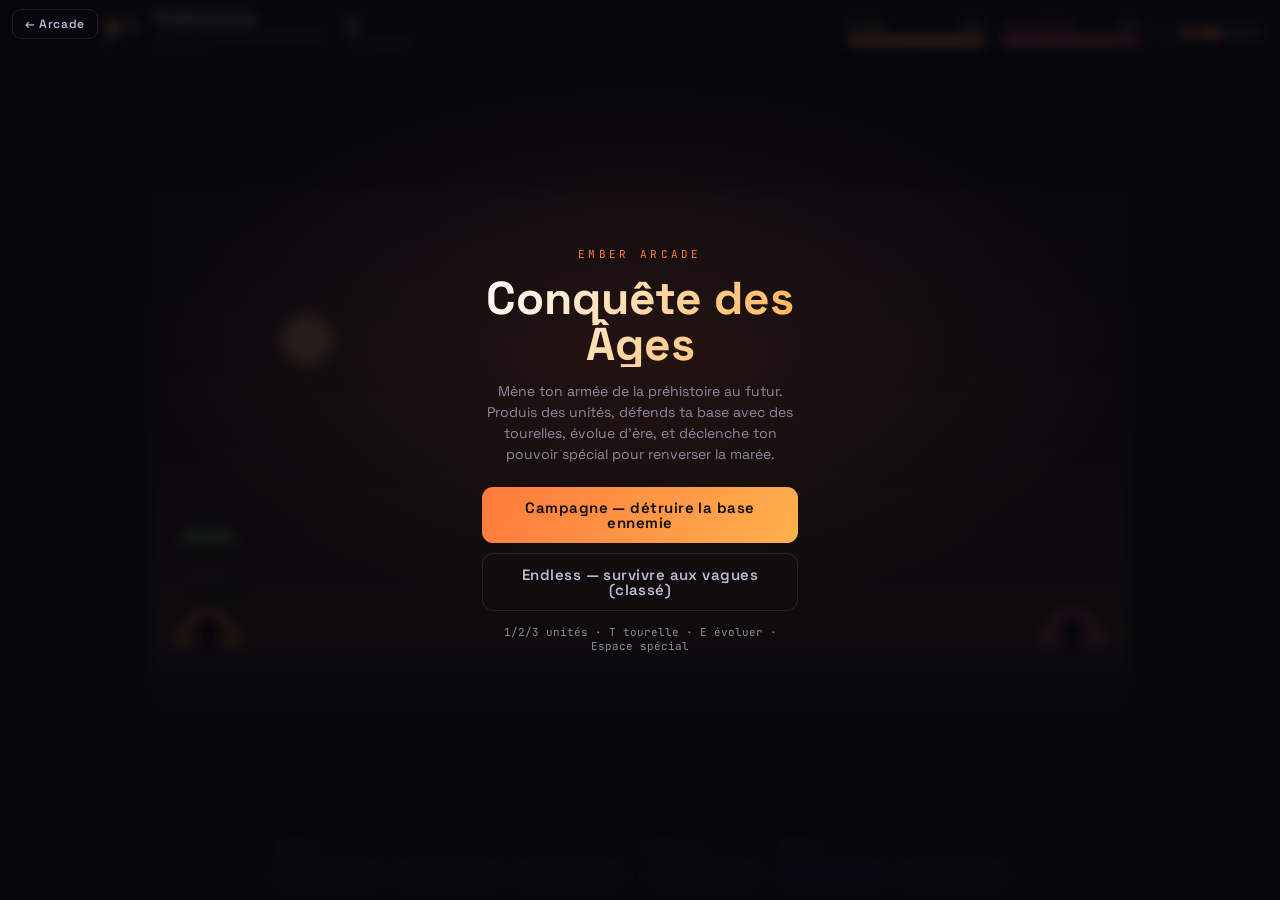
==== public/games/ageofwar/index.html @ af8a14fc "Sécurité + bugs : XSS classement, anti-triche, équité du défi, correctifs jeux Sécurité - Fix XSS st" ====
<!DOCTYPE html>
<html lang="fr">
<head>
<meta charset="utf-8">
<meta name="viewport" content="width=device-width, initial-scale=1, maximum-scale=1, user-scalable=no">
<title>Conquête des Âges — Ember Arcade</title>
<link rel="preconnect" href="https://fonts.googleapis.com">
<link rel="preconnect" href="https://fonts.gstatic.com" crossorigin>
<link href="https://fonts.googleapis.com/css2?family=Space+Grotesk:wght@500;600;700&family=JetBrains+Mono:wght@400;500&display=swap" rel="stylesheet">
<style>
*{box-sizing:border-box;margin:0;padding:0;-webkit-tap-highlight-color:transparent;font-family:"Space Grotesk",system-ui,sans-serif}
:root{--bg:#08080e;--text:#ece9f5;--muted:#8d8aa0;--ember:#ff7a3c;--ember2:#ffb04d;--cool:#5fe3c8;--danger:#ff5d6c;--line:rgba(255,255,255,.1)}
html,body{height:100%;background:var(--bg);color:var(--text);overflow:hidden;touch-action:none;user-select:none}
#wrap{position:fixed;inset:0;display:flex;flex-direction:column}
#top{display:flex;align-items:center;gap:18px;padding:9px 16px 9px 104px;flex-wrap:wrap;background:linear-gradient(180deg,rgba(18,18,28,.7),transparent)}
.res{display:flex;flex-direction:column;line-height:1.2}
.res .v{font:600 19px/1 "Space Grotesk",sans-serif;color:#fff}
.res .k{font:500 9px/1 "JetBrains Mono",monospace;letter-spacing:.16em;text-transform:uppercase;color:#a4a1b5;margin-top:4px}
.res.gold .v{color:#ffc061}
.xpwrap{min-width:172px}
.xpbar{height:8px;border-radius:5px;background:rgba(255,255,255,.12);overflow:hidden;margin:4px 0}
.xpbar i{display:block;height:100%;background:linear-gradient(90deg,#5fe3c8,#9bf5e4);transition:width .15s}
.bases{margin-left:auto;display:flex;gap:18px;align-items:center;flex-wrap:wrap}
.bhp{min-width:138px}
.bhp .lab{display:flex;justify-content:space-between;font:600 10px "JetBrains Mono",monospace;margin-bottom:3px}
.bhp .lab .pct{color:#dcd9ea}
.bhp .bar{height:10px;border-radius:5px;background:rgba(255,255,255,.12);overflow:hidden}
.bhp .bar i{display:block;height:100%}
#stage{flex:1;position:relative;display:flex;align-items:center;justify-content:center}
canvas{display:block;background:#06060c;border-top:1px solid var(--line);border-bottom:1px solid var(--line)}
#bar{display:flex;gap:16px;padding:10px 14px 12px;justify-content:center;flex-wrap:wrap;align-items:flex-end;background:linear-gradient(0deg,rgba(12,12,20,.8),transparent)}
.grp{display:flex;flex-direction:column;gap:6px}
.grp>.glab{font:600 9px "JetBrains Mono",monospace;letter-spacing:.2em;text-transform:uppercase;color:#8d8aa0;padding-left:3px}
.grp .grow{display:flex;gap:8px;align-items:stretch}
.b{min-width:112px;background:linear-gradient(180deg,#1d1d2b,#15151f);border:1px solid rgba(255,255,255,.16);
  border-radius:13px;padding:11px 13px;cursor:pointer;text-align:left;transition:.12s}
.b:hover:not(:disabled){border-color:rgba(255,176,77,.55);transform:translateY(-2px)}
.b:disabled{opacity:.36;cursor:default}
.b .n{font:600 15px/1.1 "Space Grotesk",sans-serif;color:#fff}
.b .c{font:600 13.5px "JetBrains Mono",monospace;color:#ffc061;margin-top:5px}
.b .s{font:500 11px "JetBrains Mono",monospace;color:#bcb9cc;margin-top:5px}
.b.evo{border-color:rgba(95,227,200,.5)} .b.evo .c{color:#7fe9d6}
.b.sp{border-color:rgba(255,93,108,.5)} .b.sp .c{color:#ff8b97}
.slots{display:flex;gap:7px;flex-wrap:wrap;max-width:300px;align-content:flex-start}
.slot{display:flex;align-items:center;min-width:84px;border-radius:13px;padding:10px 11px;font:600 12.5px "JetBrains Mono",monospace}
.slot.filled{background:rgba(95,227,200,.13);border:1px solid rgba(95,227,200,.38);color:#c6efe5;justify-content:space-between;gap:9px}
.slot.filled b{cursor:pointer;color:#ff8b97;font-size:16px;line-height:1}
.slot.filled b:hover{color:#fff}
.slot.empty{flex-direction:column;align-items:flex-start;gap:4px;border:1px dashed rgba(255,255,255,.2);color:#8d8aa0;cursor:not-allowed}
.slot.empty em{font-style:normal;font-size:11px;color:#bcb9cc}
.slot.empty.ok{border-color:rgba(255,176,77,.5);color:#ffc061;cursor:pointer}
.slot.empty.ok em{color:#ffc061}
.slot.empty.ok:hover{background:rgba(255,176,77,.1)}
#back{position:fixed;top:9px;left:12px;z-index:40;font:600 12px/1 "Space Grotesk";letter-spacing:.05em;color:#bfb9d6;
  background:rgba(8,8,14,.7);backdrop-filter:blur(8px);border:1px solid var(--line);border-radius:9px;padding:8px 12px;text-decoration:none}
.vol{display:flex;align-items:center;gap:7px;color:#ffb04d;font-size:15px}
.vol input{width:88px;accent-color:#ff7a3c;cursor:pointer}
#dailyBadge{display:none;position:fixed;top:9px;left:50%;transform:translateX(-50%);z-index:40;font:600 11px/1 "JetBrains Mono",monospace;
  letter-spacing:.12em;color:#ffd27a;background:rgba(8,8,14,.7);backdrop-filter:blur(8px);border:1px solid rgba(255,176,77,.35);border-radius:9px;padding:8px 12px}
.overlay{position:fixed;inset:0;z-index:30;display:flex;align-items:center;justify-content:center;
  background:radial-gradient(700px 400px at 50% 38%,rgba(255,122,60,.10),transparent 70%),rgba(6,6,12,.82);backdrop-filter:blur(6px)}
.overlay.hidden{display:none}
.panel{text-align:center;padding:30px 32px;max-width:380px}
.eyebrow{font-family:"JetBrains Mono",monospace;font-size:11px;letter-spacing:.3em;text-transform:uppercase;color:var(--ember);margin-bottom:14px}
.panel h1{font-size:46px;font-weight:700;line-height:1;background:linear-gradient(120deg,#fff,var(--ember2));-webkit-background-clip:text;background-clip:text;color:transparent}
.panel p{color:var(--muted);margin-top:14px;font-size:14px;line-height:1.5}
.panel .big{font-family:"JetBrains Mono",monospace;font-size:40px;color:var(--ember2);margin:6px 0}
.modebtns{display:flex;flex-direction:column;gap:10px;margin-top:22px}
.btn{font:600 15px/1 "Space Grotesk";letter-spacing:.03em;color:#0c0a08;cursor:pointer;background:linear-gradient(120deg,var(--ember),var(--ember2));border:none;border-radius:11px;padding:13px 22px}
.btn:hover{filter:brightness(1.08)}
.btn.ghost{background:transparent;color:#bfb9d6;border:1px solid var(--line)}
.keys{margin-top:14px;font-family:"JetBrains Mono",monospace;font-size:11px;color:var(--muted)}
#lbBox{margin:8px 0 2px}
</style>
</head>
<body>
<a id="back" href="/">← Arcade</a>
<audio id="bgm" src="music.mp3" loop preload="auto"></audio>
<div id="dailyBadge"></div>

<div id="wrap">
  <div id="top">
    <div class="res gold"><span class="v" id="gold">◉ 0</span><span class="k">or</span></div>
    <div class="res xpwrap"><span class="v" id="ageName">Préhistoire</span><div class="xpbar"><i id="xpb" style="width:0%"></i></div><span class="k" id="xpTxt">0 / 0 XP</span></div>
    <div class="res"><span class="v" id="popTxt">0</span><span class="k">tes unités</span></div>
    <div class="bases">
      <div class="bhp"><div class="lab"><span style="color:#ffb04d">TA BASE</span><span class="pct" id="phpPct">100%</span></div><div class="bar"><i id="phpb" style="width:100%;background:linear-gradient(90deg,#ff7a3c,#ffb04d)"></i></div></div>
      <div class="bhp" id="ehpwrap"><div class="lab"><span style="color:#ff7d8e">BASE ENNEMIE</span><span class="pct" id="ehpPct">100%</span></div><div class="bar"><i id="ehpb" style="width:100%;background:linear-gradient(90deg,#ff5d6c,#c44)"></i></div></div>
      <div class="res" id="endlessInfo" style="display:none;text-align:right"><span class="v" id="waveTxt">0</span><span class="k" id="killTxt">vague · 0 détruits</span></div>
      <label class="vol" title="Volume de la musique">♪<input id="vol" type="range" min="0" max="100" value="40"></label>
    </div>
  </div>
  <div id="stage"><canvas id="c"></canvas></div>
  <div id="bar"></div>
</div>

<div class="overlay" id="menu">
  <div class="panel">
    <div class="eyebrow">ember arcade</div>
    <h1>Conquête des Âges</h1>
    <p>Mène ton armée de la préhistoire au futur. Produis des unités, défends ta base avec des tourelles, évolue d'ère, et déclenche ton pouvoir spécial pour renverser la marée.</p>
    <div class="modebtns">
      <button class="btn" id="campBtn">Campagne — détruire la base ennemie</button>
      <button class="btn ghost" id="endlessBtn">Endless — survivre aux vagues (classé)</button>
    </div>
    <div class="keys">1/2/3 unités · T tourelle · E évoluer · Espace spécial</div>
  </div>
</div>

<div class="overlay hidden" id="over">
  <div class="panel">
    <div class="eyebrow" id="overTitle">fin de partie</div>
    <div class="big" id="overScore">0</div>
    <div id="overSub" style="font-family:'JetBrains Mono',monospace;color:var(--muted);font-size:13px"></div>
    <p id="netLine" style="font-size:12px"></p>
    <div id="lbBox"></div>
    <div class="modebtns">
      <button class="btn" id="retryBtn">Rejouer</button>
      <button class="btn ghost" id="menuBtn">Menu</button>
    </div>
  </div>
</div>

<script src="/config.js"></script>
<script src="/sdk.js"></script>
<script>
(function(){
  const cv=document.getElementById('c'), ctx=cv.getContext('2d');
  let W=960,H=440,DPR=Math.min(2,window.devicePixelRatio||1);
  function fit(){
    W=Math.min(window.innerWidth-12, 980);
    H=Math.max(300, Math.min(window.innerHeight-188, 520));
    cv.style.width=W+'px'; cv.style.height=H+'px';
    cv.width=W*DPR; cv.height=H*DPR; ctx.setTransform(DPR,0,0,DPR,0,0);
  }
  window.addEventListener('resize',fit); fit();

  // ---------- audio ----------
  let AC=null; function ac(){ if(!AC){try{AC=new(window.AudioContext||window.webkitAudioContext)();}catch(e){}} }
  function blip(f,d,t,v){ if(!AC)return; const n=AC.currentTime,o=AC.createOscillator(),g=AC.createGain();
    o.type=t||'sine';o.frequency.setValueAtTime(f,n);g.gain.setValueAtTime(.0001,n);
    g.gain.exponentialRampToValueAtTime(v||.04,n+.01);g.gain.exponentialRampToValueAtTime(.0001,n+d);
    o.connect(g).connect(AC.destination);o.start(n);o.stop(n+d+.02);}

  // ---------- données ----------
  const AGES=['Préhistoire','Antiquité','Médiéval','Moderne','Futur'];
  const AGETINT=['90,70,45','120,95,55','110,118,132','90,120,140','90,200,210'];
  const UNAMES=[['Massue','Sagaie','Mammouth'],['Légionnaire','Archer','Catapulte'],['Chevalier','Arbalétrier','Bélier'],['Soldat','Tireur','Blindé'],['Droïde','Laser','Méca']];
  const TNAMES=['Piège à pieux','Baliste','Canon','Mitrailleuse','Tourelle laser'];
  const SPNAMES=['Cri de guerre','Pluie de flèches','Bombarde','Frappe aérienne','Frappe orbitale'];
  const ROLES=['light','ranged','heavy'];
  function am(age){return Math.pow(1.85,age);}
  function unitStats(age,role){
    const base={light:{cost:25,hp:62,dmg:8,rng:22,sp:48,rate:0.8,sz:15},
                ranged:{cost:48,hp:40,dmg:11,rng:140,sp:42,rate:1.15,sz:15},
                heavy:{cost:105,hp:185,dmg:21,rng:24,sp:30,rate:1.1,sz:23}}[role];
    const m=am(age);
    return {cost:Math.round(base.cost*m),hp:Math.round(base.hp*m),dmg:base.dmg*m,
            rng:base.rng,sp:base.sp,rate:base.rate,sz:base.sz,
            gold:Math.round(base.cost*m*0.6),xp:Math.round((10+6*age)*0.9)};
  }
  function turretStats(age){const m=am(age);return {cost:Math.round(130*m),dmg:15*m,rng:230,rate:0.65};}
  function specialDmg(age){return 55*am(age);}
  function evolveXp(age){return Math.round(120*Math.pow(2.05,age));}
  function evolveCost(age){return Math.round(200*Math.pow(2.0,age));}
  const SPECIAL_CD=24, MAXAGE=4, MAXSLOTS=4;

  // ---------- état ----------
  let G=null, DAILY=null, RNG=Math.random;
  function reset(mode){
    const baseHp=1400;
    G={mode, t:0, gold:175, xp:0, age:0, kills:0, wave:0,
       pbHp:baseHp, pbMax:baseHp, ebHp:baseHp, ebMax:baseHp,
       units:[], turrets:[], slots:2, tracers:[], parts:[], floats:[],
       spawnCd:0, queue:[], spCd:0, special:0, shake:0,
       e:{gold:90, xp:0, age:0, buyCd:1.2},
       spawnT:2.0, state:'play'};
  }

  // ---------- contrôles ----------
  function laneY(){ return H-66; }
  function pBaseX(){ return 58; }
  function eBaseX(){ return W-58; }

  const QUEUE_MAX=5;
  function buyUnit(roleIdx){
    if(G.queue.length>=QUEUE_MAX){ blip(150,.09,'square',.03); return; }   // file pleine : on ne débite pas
    const s=unitStats(G.age, ROLES[roleIdx]);
    if(G.gold<s.cost) return;
    G.gold-=s.cost; G.queue.push({age:G.age, role:roleIdx});
    blip(300+roleIdx*60,.05,'square',.03);
  }
  function spawnFromQueue(){
    if(!G.queue.length || G.spawnCd>0) return;
    const q=G.queue.shift(); const s=unitStats(q.age, ROLES[q.role]);
    G.units.push(mkUnit('p', q.age, q.role, s));
    G.spawnCd=0.5;
  }
  function mkUnit(side,age,role,s){
    const x= side==='p'? pBaseX()+24 : eBaseX()-24;
    return {side,age,role,x,hp:s.hp,maxhp:s.hp,dmg:s.dmg,rng:s.rng,sp:s.sp,rate:s.rate,sz:s.sz,
            gold:s.gold,xp:s.xp,atk:0,hit:0,lunge:0};
  }
  function buyTurret(){
    if(G.turrets.length>=G.slots) return;
    const ts=turretStats(G.age); if(G.gold<ts.cost) return;
    G.gold-=ts.cost; G.turrets.push({age:G.age,dmg:ts.dmg,rng:ts.rng,rate:ts.rate,cd:0,slot:G.turrets.length});
    blip(420,.06,'triangle',.03);
  }
  function buySlot(){
    const cost=Math.round(260*Math.pow(1.7,G.slots-2));
    if(G.slots>=MAXSLOTS||G.gold<cost) return;
    G.gold-=cost; G.slots++;
  }
  function slotCost(){ return Math.round(260*Math.pow(1.7,G.slots-2)); }
  function evolve(){
    if(G.age>=MAXAGE) return;
    if(G.xp<evolveXp(G.age)||G.gold<evolveCost(G.age)) return;
    G.gold-=evolveCost(G.age); G.xp-=evolveXp(G.age); G.age++;
    G.shake=8; banner(); blip(440,.12,'sawtooth',.05); blip(880,.16,'triangle',.05);
  }
  function castSpecial(){
    if(G.spCd>0) return;
    G.spCd=SPECIAL_CD; G.special=0.5; G.shake=14;
    const d=specialDmg(G.age);
    for(const u of G.units) if(u.side==='e'){ u.hp-=d; u.hit=.15; }
    blip(180,.3,'sawtooth',.06); blip(90,.4,'triangle',.05);
  }
  let bannerT=0;
  function banner(){ bannerT=1.4; }

  document.addEventListener('keydown',e=>{
    if(!G||G.state!=='play')return; const k=e.key.toLowerCase();
    if(k==='1')buyUnit(0); else if(k==='2')buyUnit(1); else if(k==='3')buyUnit(2);
    else if(k==='t')buyTurret(); else if(k==='e')evolve(); else if(k===' '){castSpecial();e.preventDefault();}
  });

  // ---------- IA / vagues ----------
  function aiUpdate(dt){
    const e=G.e;
    if(G.mode==='campaign'){
      e.gold += (6 + G.t*0.04) * dt;
      // évolution garantie dans le temps (palier toutes les ~48s) + plus tôt si riche
      const target=Math.min(MAXAGE, Math.floor(G.t/48));
      if(e.age<target) e.age=target;
      e.buyCd -= dt;
      if(e.buyCd<=0){
        e.buyCd = Math.max(0.5, (1.5 - G.t*0.005)) * (0.6+Math.random()*0.8);
        if(e.age<MAXAGE && e.gold>=evolveCost(e.age)*1.4){ e.gold-=evolveCost(e.age); e.age++; }
        const eCount=G.units.reduce((n,u)=>n+(u.side==='e'?1:0),0);
        if(eCount<9){
          const roll=Math.random(); let role = roll<0.5?0 : roll<0.8?1 : 2;
          const s=unitStats(e.age, ROLES[role]);
          if(e.gold>=s.cost){ e.gold-=s.cost; G.units.push(mkUnit('e', e.age, role, s)); }
        }
      }
    } else { // endless : vagues croissantes
      e.age=Math.min(MAXAGE, Math.floor(G.t/50));
      G.spawnT-=dt;
      if(G.spawnT<=0){
        G.wave++;
        G.spawnT=Math.max(0.7, 2.2 - G.t*0.008);
        const cnt=1+Math.floor(G.t/40);
        for(let i=0;i<cnt;i++){
          const role=(RNG()*3)|0; const s=unitStats(e.age, ROLES[role]);
          // bonus PV pour la pression en endless
          const u=mkUnit('e', e.age, role, s); u.hp*=1+G.t*0.004; u.maxhp=u.hp; u.x=eBaseX()-24-(i%6)*20;
          G.units.push(u);
        }
      }
    }
  }

  // ---------- combat ----------
  function frontAlly(u){ // allié juste devant (même côté)
    let best=null, bd=Infinity;
    for(const o of G.units){ if(o===u||o.side!==u.side)continue;
      const ahead = u.side==='p' ? (o.x>u.x) : (o.x<u.x);
      if(!ahead) continue; const d=Math.abs(o.x-u.x); if(d<bd){bd=d;best=o;} }
    return best;
  }
  function frontEnemy(u){ // ennemi le plus proche devant
    let best=null, bd=Infinity;
    for(const o of G.units){ if(o.side===u.side)continue;
      const ahead = u.side==='p' ? (o.x>=u.x-2) : (o.x<=u.x+2);
      if(!ahead) continue; const d=Math.abs(o.x-u.x); if(d<bd){bd=d;best=o;} }
    return best;
  }
  function step(dt){
    G.t+=dt;
    if(G.spawnCd>0)G.spawnCd-=dt; if(G.spCd>0)G.spCd-=dt; if(G.special>0)G.special-=dt;
    if(G.shake>0)G.shake=Math.max(0,G.shake-dt*26); if(bannerT>0)bannerT-=dt;
    // pas de revenu passif : l'or vient des éliminations
    spawnFromQueue();
    aiUpdate(dt);

    // unités
    for(const u of G.units){
      if(u.hit>0)u.hit-=dt; if(u.lunge>0)u.lunge-=dt; u.atk-=dt;
      const dir = u.side==='p'?1:-1;
      const baseX = u.side==='p'? eBaseX() : pBaseX();
      const tgt=frontEnemy(u);
      const isRanged=u.rng>60;
      let canFire=false, hold=false, atkBase=false;
      if(tgt){ const gap=Math.abs(tgt.x-u.x);
        if(gap<=u.rng+u.sz+tgt.sz) canFire=true;
        if(gap<=(isRanged?(u.sz+tgt.sz+12):(u.rng+u.sz+tgt.sz))) hold=true; }   // mêlée s'arrête au contact ; distance avance jusqu'au contact
      const gapB=Math.abs(baseX-u.x);
      if(gapB<=u.rng+u.sz+18 && (!tgt||Math.abs(tgt.x-u.x)>gapB)){ canFire=true; atkBase=true;
        if(gapB<=(isRanged?(u.sz+30):(u.rng+u.sz+18))) hold=true; }
      if(canFire && u.atk<=0){
        u.atk=u.rate; u.lunge=.12;
        if(atkBase){ if(u.side==='p')G.ebHp-=u.dmg; else G.pbHp-=u.dmg; }
        else if(tgt){ tgt.hp-=u.dmg; tgt.hit=.12;
          if(isRanged) G.tracers.push({x1:u.x,y1:laneY()-10,x2:tgt.x,y2:laneY()-10,t:.1,col:u.side==='p'?'255,200,120':'255,120,120'}); }
        if(isRanged)blip(u.side==='p'?700:420,.03,'square',.012);
      }
      if(!hold){
        let nx=u.x+dir*u.sp*dt;
        const ally=frontAlly(u);
        if(ally){ const minGap=u.sz+ally.sz+4; if(u.side==='p') nx=Math.min(nx, ally.x-minGap); else nx=Math.max(nx, ally.x+minGap); }
        if(u.side==='p') nx=Math.max(pBaseX()+u.sz+8, Math.min(nx, eBaseX()-u.sz-14));
        else               nx=Math.min(eBaseX()-u.sz-8, Math.max(nx, pBaseX()+u.sz+14));
        u.x=nx;
      }
    }
    // tourelles joueur
    G.turrets.forEach((tr,idx)=>{ tr.cd-=dt;
      if(tr.cd<=0){ let best=null,bd=tr.rng*tr.rng;
        for(const o of G.units){ if(o.side!=='e')continue; const dx=o.x-pBaseX(); const d=dx*dx; if(dx>0&&d<bd){bd=d;best=o;} }
        if(best){ tr.cd=tr.rate; best.hp-=tr.dmg; best.hit=.12;
          const tp=turretPos(idx); G.tracers.push({x1:tp.x+9,y1:tp.y,x2:best.x,y2:laneY()-10,t:.1,col:'120,230,200'}); blip(620,.03,'square',.012); } }
    });
    // morts
    for(let i=G.units.length-1;i>=0;i--){ const u=G.units[i]; if(u.hp<=0){
      for(let k=0;k<7;k++){const a=Math.random()*6.28,s=30+Math.random()*90;G.parts.push({x:u.x,y:laneY()-8,dx:Math.cos(a)*s,dy:Math.sin(a)*s-30,life:.5,t:0,col:u.side==='p'?'255,150,90':'255,110,120'});}
      if(u.side==='e'){ G.gold+=u.gold; G.xp+=u.xp; G.kills++; G.floats.push({x:u.x,y:laneY()-u.sz-10,txt:'+'+u.gold,t:0,life:.95}); }
      else { G.e.gold+=u.gold*0.8; G.e.xp+=u.xp; }
      G.units.splice(i,1);
    }}
    // tracers & particules & textes flottants
    for(let i=G.tracers.length-1;i>=0;i--){G.tracers[i].t-=dt;if(G.tracers[i].t<=0)G.tracers.splice(i,1);}
    for(let i=G.parts.length-1;i>=0;i--){const p=G.parts[i];p.t+=dt;p.x+=p.dx*dt;p.y+=p.dy*dt;p.dy+=200*dt;if(p.t>=p.life)G.parts.splice(i,1);}
    for(let i=G.floats.length-1;i>=0;i--){const f=G.floats[i];f.t+=dt;f.y-=26*dt;if(f.t>=f.life)G.floats.splice(i,1);}
    // cap
    if(G.units.length>90){ /* sécurité perf : stoppe les files */ G.queue.length=0; }
    // fin
    if(G.pbHp<=0){ G.pbHp=0; endGame(false); }
    else if(G.mode==='campaign' && G.ebHp<=0){ G.ebHp=0; endGame(true); }
  }

  // ---------- rendu ----------
  function rnd1(n){const x=Math.sin(n*99.71)*43758.5453;return x-Math.floor(x);}
  function cap(x1,y1,x2,y2,w,col){ctx.strokeStyle=col;ctx.lineWidth=w;ctx.lineCap='round';ctx.beginPath();ctx.moveTo(x1,y1);ctx.lineTo(x2,y2);ctx.stroke();}

  function turretPos(idx){ return { x: pBaseX()-6+idx*20, y: laneY()-60 }; }
  function render(){
    const gy=laneY();
    ctx.clearRect(0,0,W,H);
    drawBackdrop(G.age,gy);
    drawGround(gy);
    const sh=G&&G.shake>0?(Math.random()*2-1)*G.shake:0;
    ctx.save();ctx.translate(sh,0);
    drawBuilding(pBaseX(),gy,G.age,'p');
    drawBuilding(eBaseX(),gy,G.e.age,'e');
    // rempart dimensionné au nombre d'emplacements
    { const n=Math.max(2,G.slots), x0=pBaseX()-16, w=n*20+10, ry=gy-58;
      ctx.fillStyle='rgba(26,24,32,.96)'; ctx.fillRect(x0,ry,w,11);
      ctx.fillStyle='rgba(255,154,77,.45)'; for(let i=0;i<n;i++) ctx.fillRect(x0+5+i*20,ry-4,3,5);
      ctx.strokeStyle='rgba(255,255,255,.10)';ctx.lineWidth=1;
      for(let i=G.turrets.length;i<G.slots;i++){ const p=turretPos(i); ctx.strokeRect(p.x-9,p.y-2,18,12); } } // emplacements libres
    G.turrets.forEach((tr,idx)=>{ const p=turretPos(idx); drawTurret(p.x,p.y,tr.age); });
    for(const tc of G.tracers){ ctx.strokeStyle='rgba('+tc.col+','+Math.min(1,tc.t*10)+')';ctx.lineWidth=2;ctx.lineCap='round';ctx.beginPath();ctx.moveTo(tc.x1,tc.y1);ctx.lineTo(tc.x2,tc.y2);ctx.stroke(); }
    // unités triées par x pour un bon recouvrement
    const sorted=G.units.slice().sort((a,b)=>a.x-b.x);
    for(const u of sorted) drawUnit(u,gy);
    for(const p of G.parts){const a=Math.max(0,1-p.t/p.life);ctx.fillStyle='rgba('+p.col+','+a+')';ctx.beginPath();ctx.arc(p.x,p.y,2.4*a+.5,0,6.28);ctx.fill();}
    for(const f of G.floats){const a=Math.max(0,1-f.t/f.life);ctx.font='700 14px JetBrains Mono, monospace';ctx.textAlign='center';
      ctx.fillStyle='rgba(0,0,0,'+(a*0.5)+')';ctx.fillText(f.txt,f.x+1,f.y+1);
      ctx.fillStyle='rgba(255,206,97,'+a+')';ctx.fillText(f.txt,f.x,f.y);}
    ctx.textAlign='left';
    ctx.restore();
    if(bannerT>0){ ctx.globalAlpha=Math.min(1,bannerT); ctx.fillStyle='#ffd27a'; ctx.font='700 26px Space Grotesk'; ctx.textAlign='center';
      ctx.fillText('ÈRE : '+AGES[G.age].toUpperCase(), W/2, H*0.30); ctx.globalAlpha=1; ctx.textAlign='left'; }
    if(G.special>0){ ctx.fillStyle='rgba(255,120,60,'+(G.special*0.5)+')'; ctx.fillRect(0,0,W,H); }
  }

  // -- décor de fond, évolue avec l'ère du joueur --
  function drawBackdrop(age,gy){
    const tops=['#19121e','#1d1622','#121826','#0e1420','#0b1226'];
    const bots=['#3a2a18','#3a2e1c','#222e3d','#182434','#0e1e38'];
    const sky=ctx.createLinearGradient(0,0,0,gy);
    sky.addColorStop(0,tops[age]); sky.addColorStop(1,bots[age]);
    ctx.fillStyle=sky; ctx.fillRect(0,0,W,gy);
    // astre
    ctx.fillStyle = age>=4?'rgba(150,220,255,0.45)':age===3?'rgba(255,220,180,0.32)':'rgba(255,200,120,0.5)';
    ctx.beginPath(); ctx.arc(W*0.16, gy*0.33, age>=4?15:26, 0,6.28); ctx.fill();
    if(age>=3){ for(let i=0;i<46;i++){ctx.fillStyle='rgba(200,220,255,'+(0.15+rnd1(i+2)*0.5)+')';ctx.fillRect(rnd1(i)*W, rnd1(i+9)*gy*0.7, 1.6,1.6);} }
    const tint=AGETINT[age];
    ctx.fillStyle='rgba('+tint+',0.22)';
    if(age===0){ for(let i=0;i<6;i++) hill(W*(0.06+i*0.18),gy,120,52); }
    else if(age===1){ for(let i=0;i<4;i++) pyramid(W*(0.16+i*0.23),gy,72); }
    else if(age===2){ for(let i=0;i<5;i++) hill(W*(0.05+i*0.22),gy,100,44); farCastle(W*0.72,gy); }
    else if(age===3){ skyline(gy); }
    else { for(let i=0;i<8;i++) neonTower(W*(0.06+i*0.125),gy); }
  }
  function hill(cx,gy,w,h){ctx.beginPath();ctx.moveTo(cx-w/2,gy);ctx.quadraticCurveTo(cx,gy-h,cx+w/2,gy);ctx.closePath();ctx.fill();}
  function pyramid(cx,gy,s){ctx.beginPath();ctx.moveTo(cx-s/2,gy);ctx.lineTo(cx,gy-s);ctx.lineTo(cx+s/2,gy);ctx.closePath();ctx.fill();}
  function farCastle(cx,gy){ctx.fillRect(cx-26,gy-54,52,54);for(let i=-26;i<26;i+=12)ctx.fillRect(cx+i,gy-62,7,9);ctx.fillRect(cx-40,gy-70,14,70);}
  function skyline(gy){for(let i=0;i<16;i++){const bx=i*(W/16),bh=30+rnd1(i)*gy*0.55;ctx.fillRect(bx,gy-bh,W/16-3,bh);}}
  function neonTower(cx,gy){const h=70+rnd1(cx)*gy*0.4;ctx.fillRect(cx-7,gy-h,14,h);ctx.fillStyle='rgba(120,240,255,0.5)';ctx.fillRect(cx-2,gy-h-6,4,6);ctx.fillStyle='rgba('+AGETINT[4]+',0.22)';}

  function drawGround(gy){
    const tint=AGETINT[G.age];
    const gg=ctx.createLinearGradient(0,gy,0,H); gg.addColorStop(0,'rgba('+tint+',0.55)'); gg.addColorStop(1,'rgba('+tint+',0.2)');
    ctx.fillStyle=gg; ctx.fillRect(0,gy,W,H-gy);
    ctx.fillStyle='rgba(255,255,255,0.06)'; ctx.fillRect(0,gy,W,2);
    for(let i=0;i<W/24;i++){ const gx=i*24+rnd1(i)*16;
      if(G.age<=1){ ctx.strokeStyle='rgba(255,255,255,0.05)';ctx.lineWidth=1.4;ctx.beginPath();ctx.moveTo(gx,gy+9);ctx.lineTo(gx-2,gy+3);ctx.moveTo(gx,gy+9);ctx.lineTo(gx+2,gy+3);ctx.stroke(); }
      else { ctx.fillStyle='rgba(255,255,255,0.04)'; ctx.fillRect(gx,gy+7,3,2); } }
  }

  // -- bâtiments (bases) qui évoluent avec l'ère --
  function drawBuilding(x,gy,age,side){
    ctx.save(); ctx.translate(x,gy); if(side==='e')ctx.scale(-1,1);
    const c=side==='p'?'#ff9a4d':'#ff6a7d', d=side==='p'?'#7a3d18':'#7a2a36';
    ctx.lineWidth=2; ctx.lineJoin='round';
    if(age===0){ ctx.fillStyle=d;ctx.beginPath();ctx.moveTo(-32,0);ctx.quadraticCurveTo(0,-66,32,0);ctx.closePath();ctx.fill();
      ctx.strokeStyle=c;ctx.stroke(); ctx.fillStyle='#0c0707';ctx.beginPath();ctx.ellipse(0,-7,11,17,0,0,6.28);ctx.fill(); }
    else if(age===1){ ctx.fillStyle=d;ctx.fillRect(-30,-56,60,56);ctx.strokeStyle=c;ctx.strokeRect(-30,-56,60,56);
      ctx.fillStyle=c;for(let i=-30;i<30;i+=12)ctx.fillRect(i,-64,8,9); ctx.fillStyle='#0c0707';ctx.fillRect(-9,-26,18,26); }
    else if(age===2){ ctx.fillStyle=d;ctx.fillRect(-40,-78,14,78);ctx.fillRect(-32,-58,64,58);
      ctx.fillStyle=c;for(let i=-40;i<-26;i+=7)ctx.fillRect(i,-85,4,8); for(let i=-32;i<32;i+=12)ctx.fillRect(i,-66,8,9);
      ctx.strokeStyle=c;ctx.strokeRect(-32,-58,64,58); ctx.fillStyle='#0c0707';ctx.fillRect(-9,-30,18,30);
      ctx.strokeStyle=c;ctx.beginPath();ctx.moveTo(-33,-78);ctx.lineTo(-33,-98);ctx.stroke();ctx.fillStyle=c;ctx.beginPath();ctx.moveTo(-33,-98);ctx.lineTo(-18,-93);ctx.lineTo(-33,-88);ctx.closePath();ctx.fill(); }
    else if(age===3){ ctx.fillStyle=d;ctx.fillRect(-36,-58,72,58);ctx.fillStyle=c;ctx.fillRect(-36,-58,72,6);
      ctx.fillStyle='rgba(120,200,255,0.55)';for(let r=0;r<2;r++)for(let cc=0;cc<4;cc++)ctx.fillRect(-27+cc*15,-46+r*20,9,9);
      ctx.strokeStyle=c;ctx.strokeRect(-36,-58,72,58); ctx.strokeStyle=c;ctx.beginPath();ctx.moveTo(22,-58);ctx.lineTo(22,-84);ctx.stroke();ctx.fillStyle=c;ctx.beginPath();ctx.arc(22,-84,3,0,6.28);ctx.fill(); }
    else { ctx.fillStyle=d;ctx.beginPath();ctx.moveTo(-28,0);ctx.lineTo(-15,-82);ctx.lineTo(15,-82);ctx.lineTo(28,0);ctx.closePath();ctx.fill();
      ctx.strokeStyle=c;ctx.stroke(); ctx.fillStyle='rgba(120,240,255,0.6)';ctx.fillRect(-5,-78,10,78); ctx.fillStyle='#bfffff';ctx.beginPath();ctx.arc(0,-88,5,0,6.28);ctx.fill(); }
    ctx.restore();
    // barre de vie de base
    const hp = side==='p'? G.pbHp/G.pbMax : G.ebHp/G.ebMax;
    if(G.mode==='campaign' || side==='p'){
      ctx.fillStyle='rgba(0,0,0,.5)';ctx.fillRect(x-26,gy-108,52,5);
      ctx.fillStyle=side==='p'?'#7CFC9A':'#ff6a6a';ctx.fillRect(x-26,gy-108,52*Math.max(0,hp),5);
    }
  }
  function drawTurret(x,y,age){
    ctx.save();ctx.translate(x,y);
    ctx.fillStyle='#2a2730';ctx.fillRect(-9,5,18,7);            // socle commun
    if(age===0){                                               // lanceur de pierres (bois)
      ctx.fillStyle='#7a5630';ctx.fillRect(-8,-2,15,8);
      ctx.strokeStyle='#9a6a38';ctx.lineWidth=3;ctx.beginPath();ctx.moveTo(-5,4);ctx.lineTo(3,-9);ctx.stroke();
      ctx.fillStyle='#8d8a90';ctx.beginPath();ctx.arc(4,-10,4,0,6.28);ctx.fill();
    } else if(age===1){                                        // baliste (bronze)
      ctx.fillStyle='#9a7b3a';ctx.fillRect(-8,-2,14,8);
      ctx.strokeStyle='#d8b15a';ctx.lineWidth=2.4;ctx.beginPath();ctx.moveTo(-1,-7);ctx.lineTo(-1,7);ctx.stroke();
      ctx.fillStyle='#caa05a';ctx.fillRect(0,-3,19,3);
    } else if(age===2){                                        // canon médiéval
      ctx.fillStyle='#55525c';ctx.fillRect(-9,-3,15,10);
      ctx.fillStyle='#2b2b33';ctx.fillRect(2,-5,18,5);
      ctx.fillStyle='#888';ctx.beginPath();ctx.arc(-2,2,5,0,6.28);ctx.fill();
    } else if(age===3){                                        // mitrailleuse moderne
      ctx.fillStyle='#3a3f3a';ctx.fillRect(-9,-3,16,10);
      ctx.fillStyle='#1c1c22';ctx.fillRect(3,-5,21,3);ctx.fillRect(3,-1,21,3);
      ctx.fillStyle='#9aa4a0';ctx.fillRect(-6,-8,10,6);
    } else {                                                   // tourelle laser (futur)
      ctx.fillStyle='#3a4d49';ctx.fillRect(-9,-2,18,12);
      ctx.fillStyle='#5fe3c8';ctx.fillRect(-7,-8,14,8);
      ctx.fillStyle='#bdebe0';ctx.fillRect(4,-5,16,4);
      ctx.fillStyle='rgba(120,240,255,0.85)';ctx.fillRect(18,-4.5,6,3);
    }
    ctx.restore();
  }

  // -- unités : silhouettes mascotte animées --
  function drawUnit(u,gy){
    // ombre au sol
    ctx.save();ctx.translate(u.x,gy);ctx.fillStyle='rgba(0,0,0,0.28)';ctx.beginPath();ctx.ellipse(0,2,u.sz*1.1,u.sz*0.34,0,0,6.28);ctx.fill();ctx.restore();
    ctx.save(); ctx.translate(u.x,gy); if(u.side==='e')ctx.scale(-1,1);
    const atk=u.lunge>0;
    const walk=Math.sin(G.t*9 + u.x*0.3);
    const main=u.hit>0?'#ffffff':(u.side==='p'?'#ffb04d':'#ff8fa0');
    const dark=u.hit>0?'#dddddd':(u.side==='p'?'#b5631f':'#b34a5c');
    if(u.role===2) drawHeavy(u,main,dark,walk,atk);
    else drawHumanoid(u,main,dark,walk,atk,u.role===1);
    ctx.restore();
    if(u.hp<u.maxhp){ const wbar=u.sz*2.2,hpr=Math.max(0,u.hp/u.maxhp),yb=gy-(u.role===2?u.sz*2.4:u.sz*3.0)-6;
      ctx.fillStyle='rgba(0,0,0,.5)';ctx.fillRect(u.x-wbar/2,yb,wbar,3);
      ctx.fillStyle=u.side==='p'?'#7CFC9A':'#ff6a6a';ctx.fillRect(u.x-wbar/2,yb,wbar*hpr,3); }
  }
  function drawHead(age,headY,s,dark,main){
    ctx.fillStyle=dark;
    if(age===0){ ctx.beginPath();ctx.arc(0,headY-3*s,4.6*s,Math.PI,0);ctx.fill(); }            // tignasse
    else if(age===1){ ctx.beginPath();ctx.arc(0,headY,4.8*s,Math.PI,0);ctx.fill();ctx.fillRect(-1*s,headY-7*s,2*s,3*s); } // casque + plume
    else if(age===2){ ctx.fillRect(-4.6*s,headY-5*s,9.2*s,6*s);ctx.fillStyle='#0c0707';ctx.fillRect(-3*s,headY-2*s,6*s,1.6*s); } // heaume + fente
    else if(age===3){ ctx.fillRect(-4.6*s,headY-4.5*s,9.2*s,4*s); }                              // casque plat
    else { ctx.fillStyle='#243';ctx.fillRect(-4.4*s,headY-4*s,8.8*s,8*s);ctx.fillStyle='#bfffff';ctx.fillRect(-3*s,headY-1.5*s,6*s,2.2*s); } // visière robot
  }
  function drawHumanoid(u,main,dark,walk,atk,ranged){
    const s=u.sz/12;
    const hipY=-12*s, shY=-25*s, headY=-31*s, shoulderY=shY+3*s;
    const sw=atk?0.25:walk;
    cap(0,hipY, 5*s*sw, -1, 3.2*s, dark);
    cap(0,hipY, -5*s*sw, -1, 3.2*s, dark);
    cap(0,hipY-1, 0,shY, 5.6*s, main);
    if(u.age>=2 && !ranged){ ctx.fillStyle=dark; ctx.fillRect(5*s,shoulderY+1*s,3*s,9*s); ctx.fillStyle=main; ctx.fillRect(5*s,shoulderY+1*s,3*s,9*s); } // bouclier (léger, ères avancées)
    ctx.fillStyle=main; ctx.beginPath();ctx.arc(0,headY,4.4*s,0,6.28);ctx.fill();
    drawHead(u.age,headY,s,dark,main);
    // bras + arme
    let hx,hy;
    if(ranged){ hx=8*s; hy=shoulderY+(atk?0:2*s); }
    else if(atk){ hx=12*s; hy=shoulderY+5*s; }
    else { hx=7*s; hy=shoulderY+5*s+Math.sin(G.t*9+u.x)*1.4*s; }
    cap(0,shoulderY, hx,hy, 2.8*s, main);
    drawWeapon(u.age, ranged, atk, hx, hy, s);
  }
  function drawWeapon(age,ranged,atk,hx,hy,s){
    if(ranged){
      if(age<=2){ // arc
        ctx.strokeStyle='#caa05a';ctx.lineWidth=2*s;ctx.beginPath();ctx.arc(hx,hy,7*s,-1.1,1.1);ctx.stroke();
        ctx.strokeStyle='rgba(255,255,255,.5)';ctx.lineWidth=1;ctx.beginPath();ctx.moveTo(hx+3*s,hy-6*s);ctx.lineTo(atk?hx-3*s:hx,hy);ctx.lineTo(hx+3*s,hy+6*s);ctx.stroke();
        if(atk){ctx.strokeStyle='#eee';ctx.lineWidth=1.4*s;ctx.beginPath();ctx.moveTo(hx,hy);ctx.lineTo(hx+12*s,hy);ctx.stroke();}
      } else if(age===3){ // fusil
        ctx.fillStyle='#2b2b33';ctx.fillRect(hx-2*s,hy-2*s,13*s,4*s);
        if(atk){ctx.fillStyle='#ffd27a';ctx.beginPath();ctx.moveTo(hx+11*s,hy);ctx.lineTo(hx+18*s,hy-3*s);ctx.lineTo(hx+18*s,hy+3*s);ctx.closePath();ctx.fill();}
      } else { // laser
        ctx.fillStyle='#33424a';ctx.fillRect(hx-2*s,hy-2.5*s,12*s,5*s);
        ctx.fillStyle='#7fffff';ctx.fillRect(hx+10*s,hy-1*s,3*s,2*s);
        if(atk){ctx.strokeStyle='rgba(120,255,255,0.9)';ctx.lineWidth=2.5*s;ctx.beginPath();ctx.moveTo(hx+12*s,hy);ctx.lineTo(hx+40*s,hy);ctx.stroke();}
      }
    } else { // mêlée
      if(age===0){ cap(hx,hy, hx+9*s,hy-3*s, 4.5*s, '#8a5a2a'); }                       // gourdin
      else if(age===1){ cap(hx,hy, hx+13*s,hy-10*s, 2.4*s, '#d9b25a'); }                 // épée bronze
      else if(age===2){ cap(hx,hy, hx+14*s,hy-11*s, 2.4*s, '#d8d8e0'); ctx.fillStyle='#caa05a';ctx.fillRect(hx-1*s,hy-1*s,4*s,3*s); } // épée acier + garde
      else if(age===3){ ctx.fillStyle='#2b2b33';ctx.fillRect(hx-1*s,hy-2*s,11*s,4*s); }  // arme courte
      else { cap(hx,hy, hx+13*s,hy-10*s, 3*s, 'rgba(120,255,255,0.9)'); }                // lame d'énergie
    }
  }

  // -- unités lourdes : créature/engin par ère --
  function drawHeavy(u,main,dark,walk,atk){
    const s=u.sz/16, w=walk;
    if(u.age===0){ // mammouth
      ctx.fillStyle=dark; for(const lx of [-12,-4,5,13]) cap(lx*s, -10*s, (lx+ (lx<0?-1:1)*3*w)*s, -1, 4*s, dark);
      ctx.fillStyle=main; ctx.beginPath();ctx.ellipse(0,-16*s,18*s,11*s,0,0,6.28);ctx.fill();
      ctx.beginPath();ctx.arc(15*s,-18*s,8*s,0,6.28);ctx.fill(); // tête
      ctx.strokeStyle=main;ctx.lineWidth=3.5*s;ctx.beginPath();ctx.moveTo(21*s,-14*s);ctx.quadraticCurveTo(27*s,-6*s,22*s,-2*s);ctx.stroke(); // trompe
      ctx.strokeStyle='#eee';ctx.lineWidth=2*s;ctx.beginPath();ctx.moveTo(20*s,-12*s);ctx.lineTo(27*s,-9*s);ctx.stroke(); // défense
    } else if(u.age===1){ // catapulte
      ctx.fillStyle='#6a4a28'; for(const cx2 of [-10,10]){ctx.beginPath();ctx.arc(cx2*s,-5*s,5*s,0,6.28);ctx.fill();}
      ctx.strokeStyle='#8a5a2a';ctx.lineWidth=3*s;ctx.beginPath();ctx.moveTo(-12*s,-6*s);ctx.lineTo(0,-20*s);ctx.lineTo(12*s,-6*s);ctx.stroke();
      const arm=atk?-0.9:0.4; ctx.save();ctx.translate(0,-20*s);ctx.rotate(arm);cap(0,0,16*s,0,3*s,'#a06a30');ctx.fillStyle=main;ctx.beginPath();ctx.arc(16*s,0,4*s,0,6.28);ctx.fill();ctx.restore();
    } else if(u.age===2){ // bélier
      ctx.fillStyle='#6a4a28';for(const cx2 of [-12,0,12]){ctx.beginPath();ctx.arc(cx2*s,-4*s,4.5*s,0,6.28);ctx.fill();}
      ctx.fillStyle=dark;ctx.beginPath();ctx.moveTo(-16*s,-12*s);ctx.lineTo(0,-26*s);ctx.lineTo(16*s,-12*s);ctx.closePath();ctx.fill(); // toit
      const push=atk?6*s:0; ctx.fillStyle='#7a5a3a';ctx.fillRect(-10*s+push,-14*s,28*s,6*s); ctx.fillStyle=main;ctx.beginPath();ctx.arc(18*s+push,-11*s,5*s,0,6.28);ctx.fill();
    } else if(u.age===3){ // char
      ctx.fillStyle='#2b2b33';ctx.fillRect(-18*s,-9*s,36*s,8*s); for(let i=-15;i<=15;i+=7){ctx.fillStyle='#444';ctx.beginPath();ctx.arc(i*s,-3*s,3.5*s,0,6.28);ctx.fill();}
      ctx.fillStyle=main;ctx.beginPath();ctx.moveTo(-15*s,-9*s);ctx.lineTo(-10*s,-20*s);ctx.lineTo(10*s,-20*s);ctx.lineTo(16*s,-9*s);ctx.closePath();ctx.fill();
      const rec=atk?-3*s:0; ctx.fillStyle=dark;ctx.fillRect(8*s+rec,-17*s,18*s,4*s);
      if(atk){ctx.fillStyle='#ffd27a';ctx.beginPath();ctx.moveTo(26*s,-15*s);ctx.lineTo(34*s,-18*s);ctx.lineTo(34*s,-12*s);ctx.closePath();ctx.fill();}
    } else { // méca
      cap(-6*s,-14*s, (-9+4*w)*s,-1, 5*s, dark); cap(6*s,-14*s, (9-4*w)*s,-1, 5*s, dark);
      ctx.fillStyle=main;ctx.fillRect(-10*s,-30*s,20*s,17*s);
      ctx.fillStyle='#243';ctx.fillRect(-6*s,-38*s,12*s,9*s);ctx.fillStyle='#bfffff';ctx.fillRect(-4*s,-35*s,8*s,2.5*s);
      const rec=atk?-3*s:0; ctx.fillStyle=dark;ctx.fillRect(9*s+rec,-28*s,16*s,6*s);
      if(atk){ctx.fillStyle='rgba(120,255,255,0.9)';ctx.fillRect(25*s,-26*s,12*s,3*s);}
    }
  }


  // ---------- HUD ----------
  function sellTurretAt(idx){
    if(idx<0||idx>=G.turrets.length) return;
    const tr=G.turrets.splice(idx,1)[0];
    G.gold += Math.round(turretStats(tr.age).cost*0.5);
    blip(360,.06,'sine',.03);
  }
  function mkBtn(k,cls,stat){ const b=document.createElement('button'); b.className='b'+(cls?' '+cls:''); b.id='btn_'+k;
    b.innerHTML='<div class="n"></div><div class="c"></div>'+(stat?'<div class="s"></div>':''); return b; }
  function mkGroup(label,btns){ const g=document.createElement('div'); g.className='grp';
    const l=document.createElement('div'); l.className='glab'; l.textContent=label; g.appendChild(l);
    const row=document.createElement('div'); row.className='grow'; btns.forEach(b=>row.appendChild(b)); g.appendChild(row); return g; }
  function buildBar(){
    const bar=document.getElementById('bar'); bar.innerHTML='';
    bar.appendChild(mkGroup('Unités',[mkBtn('u0',null,true),mkBtn('u1',null,true),mkBtn('u2',null,true)]));
    // groupe Défense : rangée d'emplacements + bouton ajouter
    const def=document.createElement('div'); def.className='grp';
    const dl=document.createElement('div'); dl.className='glab'; dl.textContent='Tourelles'; def.appendChild(dl);
    const dw=document.createElement('div'); dw.className='grow';
    const slots=document.createElement('div'); slots.className='slots'; slots.id='slots'; dw.appendChild(slots);
    dw.appendChild(mkBtn('slot')); def.appendChild(dw); bar.appendChild(def);
    bar.appendChild(mkGroup('Empire',[mkBtn('evo','evo'),mkBtn('sp','sp')]));
    document.getElementById('btn_u0').onclick=()=>{ac();buyUnit(0);};
    document.getElementById('btn_u1').onclick=()=>{ac();buyUnit(1);};
    document.getElementById('btn_u2').onclick=()=>{ac();buyUnit(2);};
    document.getElementById('btn_slot').onclick=()=>{ac();buySlot();};
    document.getElementById('btn_evo').onclick=()=>{ac();evolve();};
    document.getElementById('btn_sp').onclick=()=>{ac();castSpecial();};
  }
  function setBtn(k,n,c,s){ const b=document.getElementById('btn_'+k);
    b.querySelector('.n').textContent=n; b.querySelector('.c').textContent=c;
    const se=b.querySelector('.s'); if(se&&s!=null) se.textContent=s; return b; }
  function updateHUD(){
    document.getElementById('gold').textContent='◉ '+Math.floor(G.gold);
    document.getElementById('ageName').textContent=AGES[G.age];
    const need=G.age<MAXAGE?evolveXp(G.age):1;
    document.getElementById('xpb').style.width=(G.age>=MAXAGE?100:Math.min(100,G.xp/need*100))+'%';
    document.getElementById('xpTxt').textContent=G.age>=MAXAGE?'ÈRE MAXIMALE':Math.floor(Math.min(G.xp,need))+' / '+need+' XP';
    document.getElementById('popTxt').textContent=G.units.filter(u=>u.side==='p').length;
    const pp=Math.max(0,Math.round(G.pbHp/G.pbMax*100));
    document.getElementById('phpb').style.width=pp+'%'; document.getElementById('phpPct').textContent=Math.max(0,Math.ceil(G.pbHp))+' / '+G.pbMax;
    const ew=document.getElementById('ehpwrap'), ei=document.getElementById('endlessInfo');
    if(G.mode==='endless'){ ew.style.display='none'; ei.style.display='flex';
      document.getElementById('waveTxt').textContent='Vague '+G.wave;
      document.getElementById('killTxt').textContent=G.kills+' détruits · ère IA '+AGES[G.e.age]; }
    else { ei.style.display='none'; ew.style.display='block';
      const ep=Math.max(0,Math.round(G.ebHp/G.ebMax*100));
      document.getElementById('ehpb').style.width=ep+'%'; document.getElementById('ehpPct').textContent=Math.max(0,Math.ceil(G.ebHp))+' / '+G.ebMax; }
    const labels=['Mêlée','Distance','Lourd'];
    for(let i=0;i<3;i++){ const s=unitStats(G.age,ROLES[i]);
      const b=setBtn('u'+i, UNAMES[G.age][i], '◉ '+s.cost+'  ['+(i+1)+']', labels[i]+' · PV '+s.hp+' · DGT '+Math.round(s.dmg));
      b.disabled=G.gold<s.cost; }
    setBtn('slot','+ Emplacement', G.slots>=MAXSLOTS?'max atteint':'◉ '+slotCost()).disabled=G.slots>=MAXSLOTS||G.gold<slotCost();
    if(G.age>=MAXAGE) setBtn('evo','Ère maximale','—').disabled=true;
    else setBtn('evo','Évoluer → '+AGES[G.age+1], '◉ '+evolveCost(G.age)+'  [E]').disabled=G.xp<need||G.gold<evolveCost(G.age);
    setBtn('sp', SPNAMES[G.age], G.spCd>0?Math.ceil(G.spCd)+'s  [Espace]':'PRÊT  [Espace]').disabled=G.spCd>0;
    // rangée d'emplacements : reconstruite seulement quand l'état change
    // (la reconstruire à chaque image faisait perdre les clics)
    const ts=turretStats(G.age), sl=document.getElementById('slots');
    const sig=G.slots+'|'+G.age+'|'+G.turrets.map(t=>t.age).join(',');
    if(sl.dataset.sig!==sig){
      sl.dataset.sig=sig; sl.innerHTML='';
      for(let i=0;i<G.slots;i++){
        const c=document.createElement('div');
        if(i<G.turrets.length){ const tr=G.turrets[i], refund=Math.round(turretStats(tr.age).cost*0.5);
          c.className='slot filled';
          c.innerHTML='<span>'+TNAMES[tr.age].split(' ')[0]+'</span><b title="Vendre (+'+refund+' or)">✕</b>';
          c.querySelector('b').onclick=(ev)=>{ ev.stopPropagation(); ac(); sellTurretAt(i); };
        } else {
          c.className='slot empty';
          c.innerHTML='<span>+ '+TNAMES[G.age].split(' ')[0]+'</span><em>◉ '+ts.cost+'</em>';
          c.onclick=()=>{ ac(); buyTurret(); };
        }
        sl.appendChild(c);
      }
    }
    // affordabilité : mise à jour légère sans reconstruire
    sl.querySelectorAll('.slot.empty').forEach(c=>c.classList.toggle('ok', G.gold>=ts.cost));
  }

  // ---------- boucle ----------
  let last=performance.now();
  function loop(now){
    const dt=Math.min(.05,(now-last)/1000); last=now; requestAnimationFrame(loop);
    if(G&&G.state==='play'){ step(dt); updateHUD(); }
    if(G) render();
  }

  // ---------- fin ----------
  function endGame(win){
    G.state='done';
    if(window.GamePortal&&GamePortal.addCoins){
      GamePortal.addCoins(Math.floor(G.kills/3)+G.wave*4+(win?120:0),'ageofwar');
      GamePortal.addXP(Math.floor(G.kills/4)+G.wave*3+(win?80:0),'ageofwar');
      GamePortal.unlock('aw_first');
      if(G.age>=MAXAGE)GamePortal.unlock('aw_age5');
      if(win)GamePortal.unlock('aw_win');
      if(G.turrets.length>=4)GamePortal.unlock('aw_turret'); }
    const ov=document.getElementById('over');
    if(G.mode==='endless'){
      document.getElementById('overTitle').textContent='base détruite';
      document.getElementById('overScore').textContent=G.kills;
      document.getElementById('overSub').textContent='unités détruites · vague '+G.wave+' · '+Math.floor(G.t)+'s';
      submitEndless();
    } else {
      document.getElementById('overTitle').textContent= win?'victoire':'défaite';
      document.getElementById('overScore').textContent= win?'⚑':'☠';
      document.getElementById('overScore').style.fontSize='44px';
      document.getElementById('overSub').textContent= win? 'Base ennemie détruite en '+Math.floor(G.t)+'s · ère '+AGES[G.age] : 'Ta base est tombée à la vague... tiens bon la prochaine fois.';
      document.getElementById('netLine').textContent='Le mode Endless alimente le classement.';
      document.getElementById('lbBox').innerHTML='';
    }
    blip(win?660:160,.3,win?'triangle':'sawtooth',.05);
    setTimeout(()=>ov.classList.remove('hidden'),500);
  }
  function submitEndless(){
    const nl=document.getElementById('netLine'), box=document.getElementById('lbBox');
    if(!window.GamePortal){ nl.textContent=''; return; }
    const meta={wave:G.wave, age:AGES[G.age], t:Math.floor(G.t)};
    if(DAILY){ GamePortal.submitDaily(G.kills, meta); const st=GamePortal.getStreak();
      nl.textContent=(GamePortal.online?'défi du jour envoyé':'hors-ligne — score local')+(st&&st.count>0?' · série '+st.count+' j':'');
      if(GamePortal.online) setTimeout(()=>GamePortal.renderTop(box,{gameId:'ageofwar',limit:5,daily:true,title:'Défi du jour'}),350);
    } else { GamePortal.submitScore(G.kills, meta);
      nl.textContent=GamePortal.online?'score envoyé au classement':'hors-ligne — score gardé en local';
      if(GamePortal.online) setTimeout(()=>GamePortal.renderTop(box,{gameId:'ageofwar',limit:5,title:'Classement en ligne'}),350);
    }
  }

  // ---------- flow ----------
  // ---------- musique de fond ----------
  const bgm=document.getElementById('bgm');
  let vol = parseInt(localStorage.getItem('cda:vol'),10); if(isNaN(vol)) vol=40;
  const volEl=document.getElementById('vol'); volEl.value=vol; bgm.volume=vol/100;
  volEl.oninput=()=>{ vol=+volEl.value; bgm.volume=vol/100; localStorage.setItem('cda:vol',vol);
    if(vol>0 && bgm.paused) bgm.play().catch(()=>{}); };
  function startMusic(){ if(bgm.volume>0) bgm.play().catch(()=>{}); }

  function start(mode){ ac(); startMusic();
    if(DAILY) mode='endless';          // le défi force l'Endless AVANT l'init de la partie
    reset(mode);
    document.getElementById('menu').classList.add('hidden');
    document.getElementById('over').classList.add('hidden');
    document.getElementById('overScore').style.fontSize='40px';
  }
  document.getElementById('campBtn').onclick=()=>start('campaign');
  document.getElementById('endlessBtn').onclick=()=>start('endless');
  document.getElementById('retryBtn').onclick=()=>start(G?G.mode:'endless');
  document.getElementById('menuBtn').onclick=()=>{ document.getElementById('over').classList.add('hidden'); document.getElementById('menu').classList.remove('hidden'); G.state='menu'; };

  // défi du jour
  const PARAMS=new URLSearchParams(location.search);
  buildBar(); reset('endless'); G.state='menu';
  if(PARAMS.get('daily')==='1' && window.GamePortal){
    DAILY=GamePortal.daily(); RNG=DAILY.rng;
    const b=document.getElementById('dailyBadge'); b.textContent='DÉFI DU JOUR · '+DAILY.date; b.style.display='block';
    // en défi : on force l'Endless
    document.getElementById('campBtn').style.display='none';
    document.querySelector('#menu p').textContent='Défi du jour — mode Endless, mêmes vagues pour tous. Survis le plus longtemps et détruis un maximum d\'unités.';
  }
  requestAnimationFrame(loop);
  if(window.GamePortal) GamePortal.init({gameId:'ageofwar'});
})();
</script>
</body>
</html>
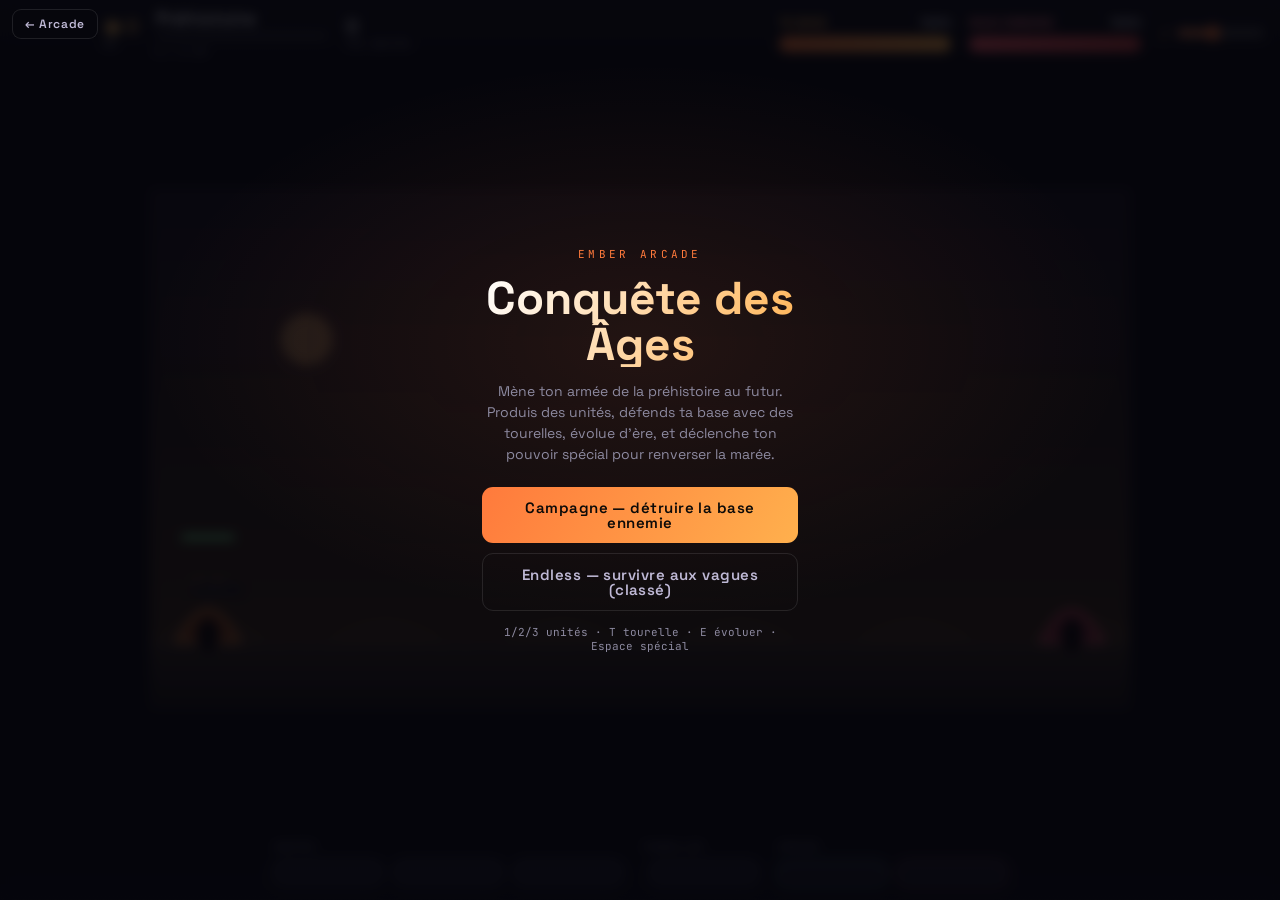
==== commit 00847dfc: "Lot de corrections : site (textes, AofZ), Ember Hill (monnaie/physique/reset), ageofwar, etc. Site -" ====
--- a/public/games/ageofwar/index.html
+++ b/public/games/ageofwar/index.html
@@ -21,10 +21,10 @@
 .xpbar{height:8px;border-radius:5px;background:rgba(255,255,255,.12);overflow:hidden;margin:4px 0}
 .xpbar i{display:block;height:100%;background:linear-gradient(90deg,#5fe3c8,#9bf5e4);transition:width .15s}
 .bases{margin-left:auto;display:flex;gap:18px;align-items:center;flex-wrap:wrap}
-.bhp{min-width:138px}
-.bhp .lab{display:flex;justify-content:space-between;font:600 10px "JetBrains Mono",monospace;margin-bottom:3px}
+.bhp{min-width:172px}
+.bhp .lab{display:flex;justify-content:space-between;font:700 12.5px "JetBrains Mono",monospace;margin-bottom:5px}
 .bhp .lab .pct{color:#dcd9ea}
-.bhp .bar{height:10px;border-radius:5px;background:rgba(255,255,255,.12);overflow:hidden}
+.bhp .bar{height:16px;border-radius:8px;background:rgba(255,255,255,.12);overflow:hidden}
 .bhp .bar i{display:block;height:100%}
 #stage{flex:1;position:relative;display:flex;align-items:center;justify-content:center}
 canvas{display:block;background:#06060c;border-top:1px solid var(--line);border-bottom:1px solid var(--line)}
@@ -75,7 +75,7 @@
 </head>
 <body>
 <a id="back" href="/">← Arcade</a>
-<audio id="bgm" src="music.mp3" loop preload="auto"></audio>
+<audio id="bgm" src="music.mp3" loop preload="none"></audio>
 <div id="dailyBadge"></div>
 
 <div id="wrap">
@@ -239,23 +239,25 @@
   function aiUpdate(dt){
     const e=G.e;
     if(G.mode==='campaign'){
-      e.gold += (6 + G.t*0.04) * dt;
-      // évolution garantie dans le temps (palier toutes les ~48s) + plus tôt si riche
-      const target=Math.min(MAXAGE, Math.floor(G.t/48));
+      e.gold += (9 + G.t*0.06) * dt;
+      // évolution d'ère plus posée (palier ~toutes les 64 s) + plus tôt si riche
+      const target=Math.min(MAXAGE, Math.floor(G.t/64));
       if(e.age<target) e.age=target;
       e.buyCd -= dt;
       if(e.buyCd<=0){
-        e.buyCd = Math.max(0.5, (1.5 - G.t*0.005)) * (0.6+Math.random()*0.8);
-        if(e.age<MAXAGE && e.gold>=evolveCost(e.age)*1.4){ e.gold-=evolveCost(e.age); e.age++; }
-        const eCount=G.units.reduce((n,u)=>n+(u.side==='e'?1:0),0);
-        if(eCount<9){
-          const roll=Math.random(); let role = roll<0.5?0 : roll<0.8?1 : 2;
+        e.buyCd = Math.max(0.45, (1.3 - G.t*0.006)) * (0.7+Math.random()*0.6);
+        if(e.age<MAXAGE && e.gold>=evolveCost(e.age)*1.5){ e.gold-=evolveCost(e.age); e.age++; }
+        let eCount=G.units.reduce((n,u)=>n+(u.side==='e'?1:0),0);
+        // produit une petite escouade VARIÉE tant qu'il a l'or et la place (mêlée / distance / lourd)
+        for(let k=0; k<3 && eCount<13; k++){
+          const roll=Math.random(); const role = roll<0.38?0 : roll<0.70?1 : 2;
           const s=unitStats(e.age, ROLES[role]);
-          if(e.gold>=s.cost){ e.gold-=s.cost; G.units.push(mkUnit('e', e.age, role, s)); }
+          if(e.gold<s.cost) break;
+          e.gold-=s.cost; G.units.push(mkUnit('e', e.age, role, s)); eCount++;
         }
       }
     } else { // endless : vagues croissantes
-      e.age=Math.min(MAXAGE, Math.floor(G.t/50));
+      e.age=Math.min(MAXAGE, Math.floor(G.t/66));
       G.spawnT-=dt;
       if(G.spawnT<=0){
         G.wave++;
@@ -588,7 +590,7 @@
     bar.appendChild(mkGroup('Unités',[mkBtn('u0',null,true),mkBtn('u1',null,true),mkBtn('u2',null,true)]));
     // groupe Défense : rangée d'emplacements + bouton ajouter
     const def=document.createElement('div'); def.className='grp';
-    const dl=document.createElement('div'); dl.className='glab'; dl.textContent='Tourelles'; def.appendChild(dl);
+    const dl=document.createElement('div'); dl.className='glab'; dl.id='turGlab'; dl.textContent='Tourelles'; def.appendChild(dl);
     const dw=document.createElement('div'); dw.className='grow';
     const slots=document.createElement('div'); slots.className='slots'; slots.id='slots'; dw.appendChild(slots);
     dw.appendChild(mkBtn('slot')); def.appendChild(dw); bar.appendChild(def);
@@ -630,6 +632,7 @@
     // rangée d'emplacements : reconstruite seulement quand l'état change
     // (la reconstruire à chaque image faisait perdre les clics)
     const ts=turretStats(G.age), sl=document.getElementById('slots');
+    const tg=document.getElementById('turGlab'); if(tg) tg.textContent = G.turrets.length>=G.slots ? ('Tourelles · max · ◉ '+ts.cost) : ('Tourelles · ◉ '+ts.cost);
     const sig=G.slots+'|'+G.age+'|'+G.turrets.map(t=>t.age).join(',');
     if(sl.dataset.sig!==sig){
       sl.dataset.sig=sig; sl.innerHTML='';
@@ -690,13 +693,7 @@
     const nl=document.getElementById('netLine'), box=document.getElementById('lbBox');
     if(!window.GamePortal){ nl.textContent=''; return; }
     const meta={wave:G.wave, age:AGES[G.age], t:Math.floor(G.t)};
-    if(DAILY){ GamePortal.submitDaily(G.kills, meta); const st=GamePortal.getStreak();
-      nl.textContent=(GamePortal.online?'défi du jour envoyé':'hors-ligne — score local')+(st&&st.count>0?' · série '+st.count+' j':'');
-      if(GamePortal.online) setTimeout(()=>GamePortal.renderTop(box,{gameId:'ageofwar',limit:5,daily:true,title:'Défi du jour'}),350);
-    } else { GamePortal.submitScore(G.kills, meta);
-      nl.textContent=GamePortal.online?'score envoyé au classement':'hors-ligne — score gardé en local';
-      if(GamePortal.online) setTimeout(()=>GamePortal.renderTop(box,{gameId:'ageofwar',limit:5,title:'Classement en ligne'}),350);
-    }
+    GamePortal.finishRun(G.kills, meta, {daily:!!DAILY, gameId:'ageofwar', netEl:nl, lbEl:box});
   }
 
   // ---------- flow ----------
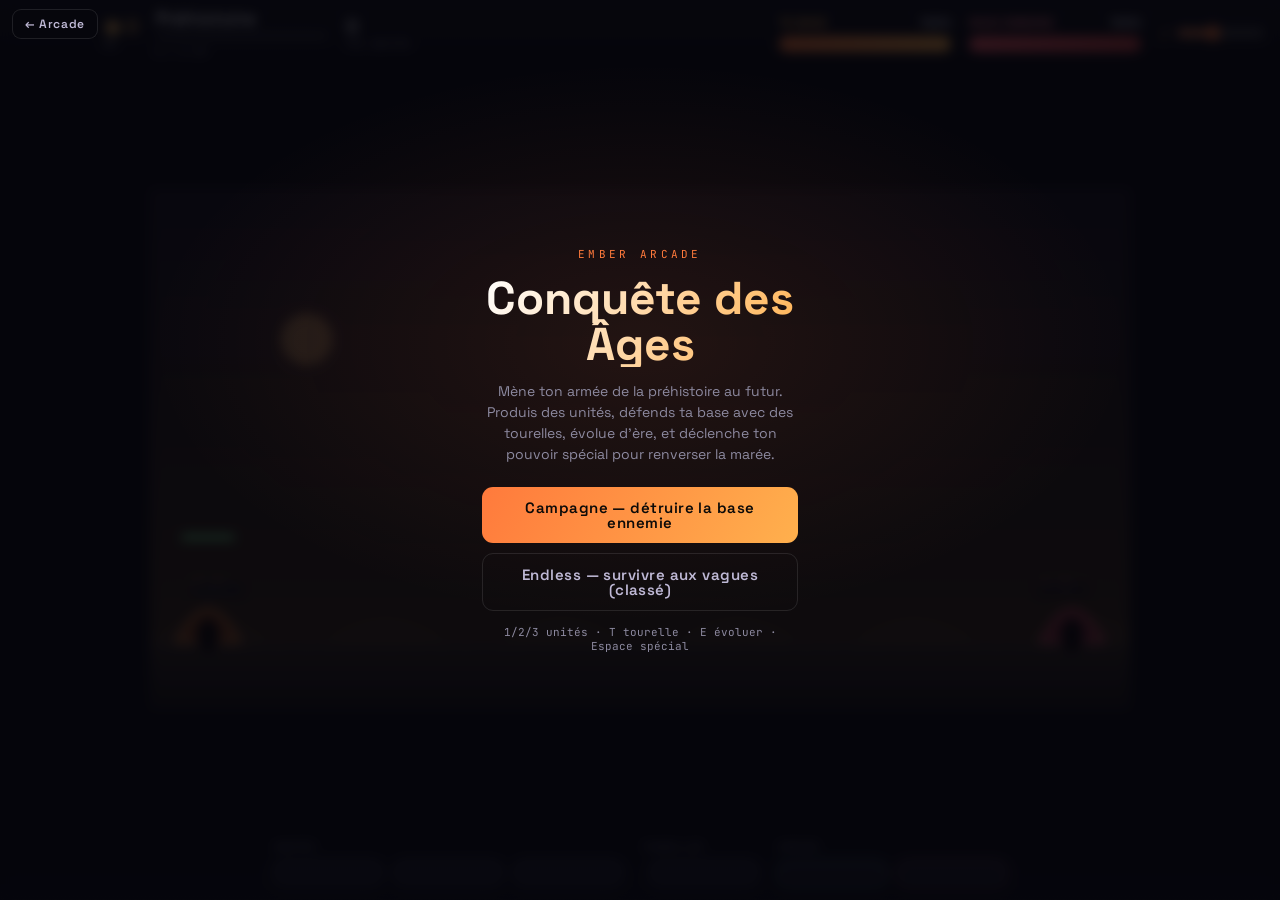
==== commit 75704cad: "Corrections : IA + pause ageofwar, carburant/dopamine Ember Hill, Prismbreak Conquête des Âges - IA " ====
--- a/public/games/ageofwar/index.html
+++ b/public/games/ageofwar/index.html
@@ -75,6 +75,7 @@
 </head>
 <body>
 <a id="back" href="/">← Arcade</a>
+<button id="pauseBtn" title="Pause" style="display:none;position:fixed;top:9px;right:12px;z-index:40;width:40px;height:34px;font-size:14px;cursor:pointer;background:rgba(8,8,14,.7);backdrop-filter:blur(8px);border:1px solid var(--line);border-radius:9px;color:#ffb04d">❚❚</button>
 <audio id="bgm" src="music.mp3" loop preload="none"></audio>
 <div id="dailyBadge"></div>
 
@@ -104,6 +105,17 @@
       <button class="btn ghost" id="endlessBtn">Endless — survivre aux vagues (classé)</button>
     </div>
     <div class="keys">1/2/3 unités · T tourelle · E évoluer · Espace spécial</div>
+  </div>
+</div>
+
+<div class="overlay hidden" id="pauseScreen">
+  <div class="panel">
+    <div class="eyebrow">pause</div>
+    <h1 style="font-size:34px;font-weight:700;color:var(--ember2)">En pause</h1>
+    <div class="modebtns">
+      <button class="btn" id="resumeBtn">Reprendre</button>
+      <button class="btn ghost" id="quitBtn">Quitter au menu</button>
+    </div>
   </div>
 </div>
 
@@ -173,7 +185,7 @@
        pbHp:baseHp, pbMax:baseHp, ebHp:baseHp, ebMax:baseHp,
        units:[], turrets:[], slots:2, tracers:[], parts:[], floats:[],
        spawnCd:0, queue:[], spCd:0, special:0, shake:0,
-       e:{gold:90, xp:0, age:0, buyCd:1.2},
+       e:{gold:90, xp:0, age:0, buyCd:1.2, turrets:[], slots:2},
        spawnT:2.0, state:'play'};
   }
 
@@ -239,23 +251,33 @@
   function aiUpdate(dt){
     const e=G.e;
     if(G.mode==='campaign'){
-      e.gold += (9 + G.t*0.06) * dt;
-      // évolution d'ère plus posée (palier ~toutes les 64 s) + plus tôt si riche
-      const target=Math.min(MAXAGE, Math.floor(G.t/64));
+      // Économie par VAGUES : l'IA épargne jusqu'à un pactole, puis lâche une vague variée (+ parfois une tourelle).
+      e.gold += (24 + G.t*0.16) * dt;
+      const target=Math.min(MAXAGE, Math.floor(G.t/48));
       if(e.age<target) e.age=target;
+      if(e.age<MAXAGE && e.gold>=evolveCost(e.age)*1.7){ e.gold-=evolveCost(e.age); e.age++; }  // évolue si très gros pactole
       e.buyCd -= dt;
-      if(e.buyCd<=0){
-        e.buyCd = Math.max(0.45, (1.3 - G.t*0.006)) * (0.7+Math.random()*0.6);
-        if(e.age<MAXAGE && e.gold>=evolveCost(e.age)*1.5){ e.gold-=evolveCost(e.age); e.age++; }
-        let eCount=G.units.reduce((n,u)=>n+(u.side==='e'?1:0),0);
-        // produit une petite escouade VARIÉE tant qu'il a l'or et la place (mêlée / distance / lourd)
-        for(let k=0; k<3 && eCount<13; k++){
-          const roll=Math.random(); const role = roll<0.38?0 : roll<0.70?1 : 2;
-          const s=unitStats(e.age, ROLES[role]);
-          if(e.gold<s.cost) break;
+      if(e.buyCd<=0 && e.gold>=(e.spendTarget||140)){
+        e.buyCd=0.2;
+        const ts=turretStats(e.age);
+        // défense : une tourelle (1 vague sur 2) si emplacement libre
+        if(e.turrets.length<e.slots && e.gold>=ts.cost && Math.random()<0.5){ e.gold-=ts.cost; e.turrets.push({age:e.age,dmg:ts.dmg,rng:ts.rng,rate:ts.rate,cd:0}); }
+        // parfois un emplacement de tourelle de plus
+        const sc=Math.round(260*Math.pow(1.7,e.slots-2));
+        if(e.slots<MAXSLOTS && e.gold>=sc+ts.cost && Math.random()<0.3){ e.gold-=sc; e.slots++; }
+        // vague d'unités VARIÉE (mêlée / distance / lourd)
+        let eCount=G.units.reduce((n,u)=>n+(u.side==='e'?1:0),0), guard=0;
+        while(eCount<14 && guard++<12){
+          const h=unitStats(e.age,'heavy'), r=unitStats(e.age,'ranged'), l=unitStats(e.age,'light'), pick=Math.random();
+          let role,s;
+          if(e.gold>=h.cost && pick<0.35){ role=2; s=h; }
+          else if(e.gold>=r.cost && pick<0.75){ role=1; s=r; }
+          else if(e.gold>=l.cost){ role=0; s=l; }
+          else break;
           e.gold-=s.cost; G.units.push(mkUnit('e', e.age, role, s)); eCount++;
         }
-      }
+        e.spendTarget = 120 + Math.random()*140 + G.t*0.6;   // prochain pactole (vagues qui grossissent)
+      } else if(e.buyCd<=0){ e.buyCd=0.4; }                   // pas encore le pactole : on patiente
     } else { // endless : vagues croissantes
       e.age=Math.min(MAXAGE, Math.floor(G.t/66));
       G.spawnT-=dt;
@@ -333,6 +355,13 @@
         if(best){ tr.cd=tr.rate; best.hp-=tr.dmg; best.hit=.12;
           const tp=turretPos(idx); G.tracers.push({x1:tp.x+9,y1:tp.y,x2:best.x,y2:laneY()-10,t:.1,col:'120,230,200'}); blip(620,.03,'square',.012); } }
     });
+    // tourelles ennemies (défendent la base adverse)
+    G.e.turrets.forEach((tr,idx)=>{ tr.cd-=dt;
+      if(tr.cd<=0){ let best=null,bd=tr.rng*tr.rng;
+        for(const o of G.units){ if(o.side!=='p')continue; const dx=eBaseX()-o.x; const d=dx*dx; if(dx>0&&d<bd){bd=d;best=o;} }
+        if(best){ tr.cd=tr.rate; best.hp-=tr.dmg; best.hit=.12;
+          const tp=eTurretPos(idx); G.tracers.push({x1:tp.x-9,y1:tp.y,x2:best.x,y2:laneY()-10,t:.1,col:'255,150,120'}); blip(500,.03,'square',.012); } }
+    });
     // morts
     for(let i=G.units.length-1;i>=0;i--){ const u=G.units[i]; if(u.hp<=0){
       for(let k=0;k<7;k++){const a=Math.random()*6.28,s=30+Math.random()*90;G.parts.push({x:u.x,y:laneY()-8,dx:Math.cos(a)*s,dy:Math.sin(a)*s-30,life:.5,t:0,col:u.side==='p'?'255,150,90':'255,110,120'});}
@@ -356,6 +385,7 @@
   function cap(x1,y1,x2,y2,w,col){ctx.strokeStyle=col;ctx.lineWidth=w;ctx.lineCap='round';ctx.beginPath();ctx.moveTo(x1,y1);ctx.lineTo(x2,y2);ctx.stroke();}
 
   function turretPos(idx){ return { x: pBaseX()-6+idx*20, y: laneY()-60 }; }
+  function eTurretPos(idx){ return { x: eBaseX()+6-idx*20, y: laneY()-60 }; }
   function render(){
     const gy=laneY();
     ctx.clearRect(0,0,W,H);
@@ -372,6 +402,13 @@
       ctx.strokeStyle='rgba(255,255,255,.10)';ctx.lineWidth=1;
       for(let i=G.turrets.length;i<G.slots;i++){ const p=turretPos(i); ctx.strokeRect(p.x-9,p.y-2,18,12); } } // emplacements libres
     G.turrets.forEach((tr,idx)=>{ const p=turretPos(idx); drawTurret(p.x,p.y,tr.age); });
+    // rempart + tourelles ennemis
+    { const n=Math.max(2,G.e.slots), w=n*20+10, x0=eBaseX()+16-w, ry=gy-58;
+      ctx.fillStyle='rgba(30,22,26,.96)'; ctx.fillRect(x0,ry,w,11);
+      ctx.fillStyle='rgba(255,120,130,.45)'; for(let i=0;i<n;i++) ctx.fillRect(x0+5+i*20,ry-4,3,5);
+      ctx.strokeStyle='rgba(255,255,255,.10)';ctx.lineWidth=1;
+      for(let i=G.e.turrets.length;i<G.e.slots;i++){ const p=eTurretPos(i); ctx.strokeRect(p.x-9,p.y-2,18,12); } }
+    G.e.turrets.forEach((tr,idx)=>{ const p=eTurretPos(idx); drawTurret(p.x,p.y,tr.age); });
     for(const tc of G.tracers){ ctx.strokeStyle='rgba('+tc.col+','+Math.min(1,tc.t*10)+')';ctx.lineWidth=2;ctx.lineCap='round';ctx.beginPath();ctx.moveTo(tc.x1,tc.y1);ctx.lineTo(tc.x2,tc.y2);ctx.stroke(); }
     // unités triées par x pour un bon recouvrement
     const sorted=G.units.slice().sort((a,b)=>a.x-b.x);
@@ -665,6 +702,7 @@
   // ---------- fin ----------
   function endGame(win){
     G.state='done';
+    document.getElementById('pauseBtn').style.display='none';
     if(window.GamePortal&&GamePortal.addCoins){
       GamePortal.addCoins(Math.floor(G.kills/3)+G.wave*4+(win?120:0),'ageofwar');
       GamePortal.addXP(Math.floor(G.kills/4)+G.wave*3+(win?80:0),'ageofwar');
@@ -710,12 +748,24 @@
     reset(mode);
     document.getElementById('menu').classList.add('hidden');
     document.getElementById('over').classList.add('hidden');
+    document.getElementById('pauseScreen').classList.add('hidden');
+    document.getElementById('pauseBtn').style.display='block';
     document.getElementById('overScore').style.fontSize='40px';
   }
   document.getElementById('campBtn').onclick=()=>start('campaign');
   document.getElementById('endlessBtn').onclick=()=>start('endless');
   document.getElementById('retryBtn').onclick=()=>start(G?G.mode:'endless');
-  document.getElementById('menuBtn').onclick=()=>{ document.getElementById('over').classList.add('hidden'); document.getElementById('menu').classList.remove('hidden'); G.state='menu'; };
+  function toMenu(){ document.getElementById('over').classList.add('hidden'); document.getElementById('pauseScreen').classList.add('hidden');
+    document.getElementById('pauseBtn').style.display='none'; document.getElementById('menu').classList.remove('hidden'); if(G)G.state='menu'; }
+  document.getElementById('menuBtn').onclick=toMenu;
+  // ---------- pause ----------
+  function togglePause(){ if(!G)return;
+    if(G.state==='play'){ G.state='paused'; document.getElementById('pauseScreen').classList.remove('hidden'); }
+    else if(G.state==='paused'){ G.state='play'; last=performance.now(); document.getElementById('pauseScreen').classList.add('hidden'); } }
+  document.getElementById('pauseBtn').onclick=togglePause;
+  document.getElementById('resumeBtn').onclick=togglePause;
+  document.getElementById('quitBtn').onclick=toMenu;
+  document.addEventListener('keydown',e=>{ const k=e.key.toLowerCase(); if((k==='p'||k==='escape')&&G&&(G.state==='play'||G.state==='paused'))togglePause(); });
 
   // défi du jour
   const PARAMS=new URLSearchParams(location.search);
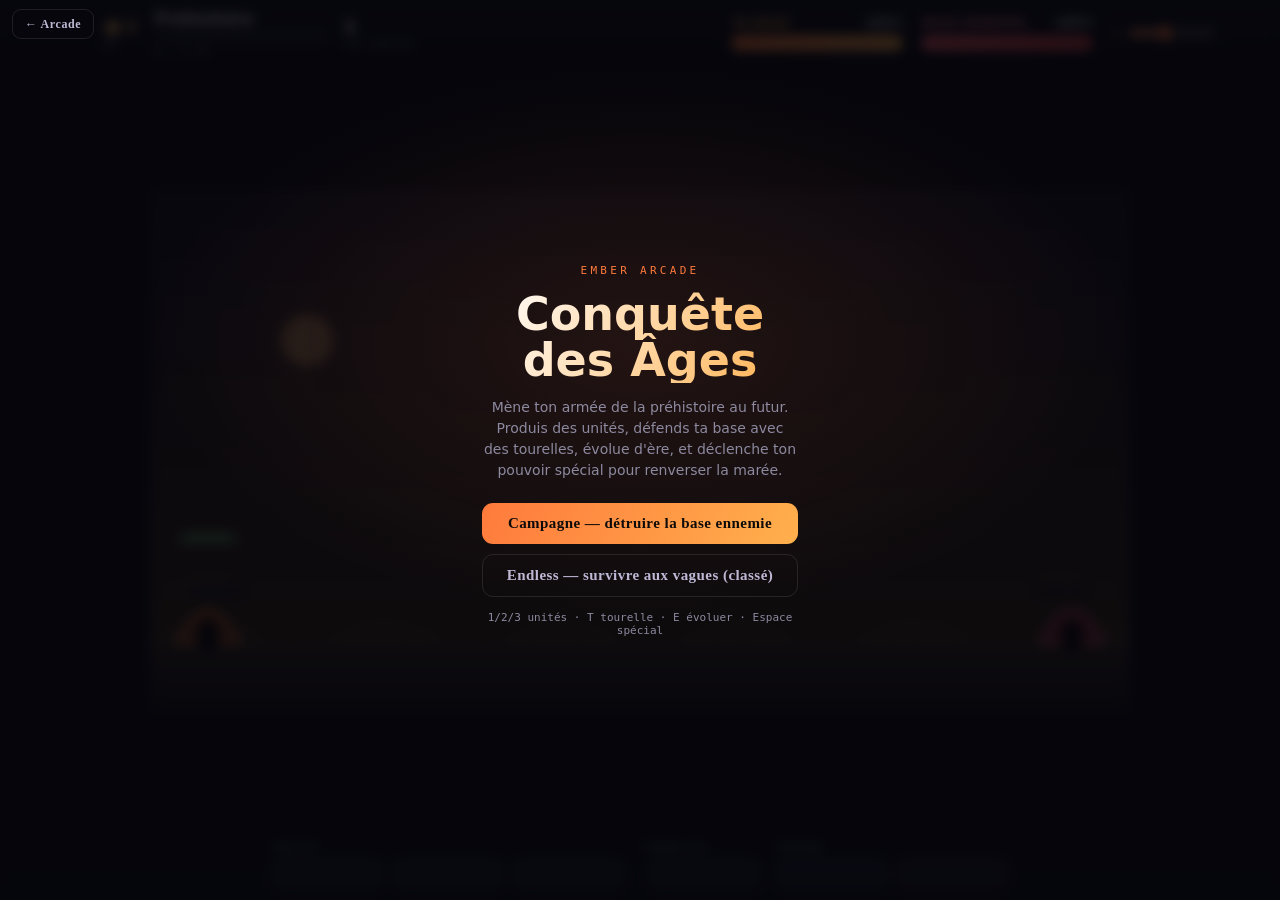
==== commit e65c81b6: "Audit complet : corrections, mobile, performances, sécurité et SEO Bugs corrigés - SDK : pièces, XP," ====
--- a/public/games/ageofwar/index.html
+++ b/public/games/ageofwar/index.html
@@ -2,17 +2,25 @@
 <html lang="fr">
 <head>
 <meta charset="utf-8">
+<link rel="icon" type="image/png" href="/favicon.png">
+<link rel="apple-touch-icon" href="/apple-touch-icon.png">
+<link rel="manifest" href="/manifest.webmanifest">
+<meta name="theme-color" content="#08080e">
+<meta name="mobile-web-app-capable" content="yes">
+<meta name="apple-mobile-web-app-capable" content="yes">
+<meta name="apple-mobile-web-app-status-bar-style" content="black-translucent">
+<meta name="apple-mobile-web-app-title" content="Ember Arcade">
 <meta name="viewport" content="width=device-width, initial-scale=1, maximum-scale=1, user-scalable=no">
-<title>Conquête des Âges — Ember Arcade</title>
-<link rel="preconnect" href="https://fonts.googleapis.com">
-<link rel="preconnect" href="https://fonts.gstatic.com" crossorigin>
-<link href="https://fonts.googleapis.com/css2?family=Space+Grotesk:wght@500;600;700&family=JetBrains+Mono:wght@400;500&display=swap" rel="stylesheet">
+<title>Conquête des Âges — jeu de stratégie gratuit en ligne | Ember Arcade</title>
+<meta name="description" content="Conquête des Âges : mène ton armée de la préhistoire au futur. Unités, tourelles, évolutions et pouvoirs spéciaux. Jeu de stratégie gratuit dans le navigateur.">
+<link rel="canonical" href="https://emberstudio.tech/games/ageofwar/index.html">
+<link rel="stylesheet" href="/fonts.css">
 <style>
 *{box-sizing:border-box;margin:0;padding:0;-webkit-tap-highlight-color:transparent;font-family:"Space Grotesk",system-ui,sans-serif}
 :root{--bg:#08080e;--text:#ece9f5;--muted:#8d8aa0;--ember:#ff7a3c;--ember2:#ffb04d;--cool:#5fe3c8;--danger:#ff5d6c;--line:rgba(255,255,255,.1)}
 html,body{height:100%;background:var(--bg);color:var(--text);overflow:hidden;touch-action:none;user-select:none}
 #wrap{position:fixed;inset:0;display:flex;flex-direction:column}
-#top{display:flex;align-items:center;gap:18px;padding:9px 16px 9px 104px;flex-wrap:wrap;background:linear-gradient(180deg,rgba(18,18,28,.7),transparent)}
+#top{display:flex;align-items:center;gap:18px;padding:9px 64px 9px 104px;flex-wrap:wrap;background:linear-gradient(180deg,rgba(18,18,28,.7),transparent)}
 .res{display:flex;flex-direction:column;line-height:1.2}
 .res .v{font:600 19px/1 "Space Grotesk",sans-serif;color:#fff}
 .res .k{font:500 9px/1 "JetBrains Mono",monospace;letter-spacing:.16em;text-transform:uppercase;color:#a4a1b5;margin-top:4px}
@@ -26,7 +34,7 @@
 .bhp .lab .pct{color:#dcd9ea}
 .bhp .bar{height:16px;border-radius:8px;background:rgba(255,255,255,.12);overflow:hidden}
 .bhp .bar i{display:block;height:100%}
-#stage{flex:1;position:relative;display:flex;align-items:center;justify-content:center}
+#stage{flex:1;min-height:0;position:relative;display:flex;align-items:center;justify-content:center;overflow:hidden}
 canvas{display:block;background:#06060c;border-top:1px solid var(--line);border-bottom:1px solid var(--line)}
 #bar{display:flex;gap:16px;padding:10px 14px 12px;justify-content:center;flex-wrap:wrap;align-items:flex-end;background:linear-gradient(0deg,rgba(12,12,20,.8),transparent)}
 .grp{display:flex;flex-direction:column;gap:6px}
@@ -71,6 +79,31 @@
 .btn.ghost{background:transparent;color:#bfb9d6;border:1px solid var(--line)}
 .keys{margin-top:14px;font-family:"JetBrains Mono",monospace;font-size:11px;color:var(--muted)}
 #lbBox{margin:8px 0 2px}
+/* ---- Téléphone / petit écran : barres compactes, commandes défilables, tout reste à l'écran ---- */
+@media (max-width:760px), (max-height:520px){
+  #top{gap:6px 12px;padding:6px 58px 6px 104px}
+  .res .v{font-size:15px}
+  .res .k{font-size:8px;letter-spacing:.1em;margin-top:2px}
+  .xpwrap{min-width:104px}
+  .xpbar{height:6px;margin:3px 0}
+  .bases{gap:10px}
+  .bhp{min-width:104px}
+  .bhp .lab{font-size:10px;margin-bottom:3px}
+  .bhp .bar{height:9px}
+  .vol{display:none}
+  #bar{flex-wrap:nowrap;overflow-x:auto;justify-content:flex-start;gap:10px;padding:6px 8px 8px;-webkit-overflow-scrolling:touch;scrollbar-width:thin}
+  .grp{flex:none;gap:4px}
+  .grp>.glab{font-size:8px;letter-spacing:.14em}
+  .grp .grow{gap:6px}
+  .b{min-width:82px;padding:7px 9px;border-radius:10px}
+  .b .n{font-size:12.5px}
+  .b .c{font-size:11.5px;margin-top:3px}
+  .b .s{display:none}
+  .slots{max-width:none;flex-wrap:nowrap;gap:5px}
+  .slot{min-width:68px;padding:7px 8px;font-size:11px;border-radius:10px}
+  .panel{padding:22px 18px}
+  .panel h1{font-size:clamp(30px,9vw,46px)}
+}
 </style>
 </head>
 <body>
@@ -81,17 +114,17 @@
 
 <div id="wrap">
   <div id="top">
-    <div class="res gold"><span class="v" id="gold">◉ 0</span><span class="k">or</span></div>
+    <div class="res gold"><span class="v" id="gold">◉ 0</span><span class="k" data-i18n-en="gold">or</span></div>
     <div class="res xpwrap"><span class="v" id="ageName">Préhistoire</span><div class="xpbar"><i id="xpb" style="width:0%"></i></div><span class="k" id="xpTxt">0 / 0 XP</span></div>
-    <div class="res"><span class="v" id="popTxt">0</span><span class="k">tes unités</span></div>
+    <div class="res"><span class="v" id="popTxt">0</span><span class="k" data-i18n-en="your units">tes unités</span></div>
     <div class="bases">
-      <div class="bhp"><div class="lab"><span style="color:#ffb04d">TA BASE</span><span class="pct" id="phpPct">100%</span></div><div class="bar"><i id="phpb" style="width:100%;background:linear-gradient(90deg,#ff7a3c,#ffb04d)"></i></div></div>
-      <div class="bhp" id="ehpwrap"><div class="lab"><span style="color:#ff7d8e">BASE ENNEMIE</span><span class="pct" id="ehpPct">100%</span></div><div class="bar"><i id="ehpb" style="width:100%;background:linear-gradient(90deg,#ff5d6c,#c44)"></i></div></div>
+      <div class="bhp"><div class="lab"><span style="color:#ffb04d" data-i18n-en="YOUR BASE">TA BASE</span><span class="pct" id="phpPct">100%</span></div><div class="bar"><i id="phpb" style="width:100%;background:linear-gradient(90deg,#ff7a3c,#ffb04d)"></i></div></div>
+      <div class="bhp" id="ehpwrap"><div class="lab"><span style="color:#ff7d8e" data-i18n-en="ENEMY BASE">BASE ENNEMIE</span><span class="pct" id="ehpPct">100%</span></div><div class="bar"><i id="ehpb" style="width:100%;background:linear-gradient(90deg,#ff5d6c,#c44)"></i></div></div>
       <div class="res" id="endlessInfo" style="display:none;text-align:right"><span class="v" id="waveTxt">0</span><span class="k" id="killTxt">vague · 0 détruits</span></div>
       <label class="vol" title="Volume de la musique">♪<input id="vol" type="range" min="0" max="100" value="40"></label>
     </div>
   </div>
-  <div id="stage"><canvas id="c"></canvas></div>
+  <div id="stage"><canvas id="c" role="img" aria-label="Champ de bataille de Conquête des Âges"></canvas></div>
   <div id="bar"></div>
 </div>
 
@@ -99,36 +132,36 @@
   <div class="panel">
     <div class="eyebrow">ember arcade</div>
     <h1>Conquête des Âges</h1>
-    <p>Mène ton armée de la préhistoire au futur. Produis des unités, défends ta base avec des tourelles, évolue d'ère, et déclenche ton pouvoir spécial pour renverser la marée.</p>
+    <p data-i18n-en="Lead your army from prehistory to the future. Produce units, defend your base with turrets, evolve through the ages, and trigger your special power to turn the tide.">Mène ton armée de la préhistoire au futur. Produis des unités, défends ta base avec des tourelles, évolue d'ère, et déclenche ton pouvoir spécial pour renverser la marée.</p>
     <div class="modebtns">
-      <button class="btn" id="campBtn">Campagne — détruire la base ennemie</button>
-      <button class="btn ghost" id="endlessBtn">Endless — survivre aux vagues (classé)</button>
+      <button class="btn" id="campBtn" data-i18n-en="Campaign — destroy the enemy base">Campagne — détruire la base ennemie</button>
+      <button class="btn ghost" id="endlessBtn" data-i18n-en="Endless — survive the waves (ranked)">Endless — survivre aux vagues (classé)</button>
     </div>
-    <div class="keys">1/2/3 unités · T tourelle · E évoluer · Espace spécial</div>
+    <div class="keys" data-i18n-en="1/2/3 units · T turret · E evolve · Space special">1/2/3 unités · T tourelle · E évoluer · Espace spécial</div>
   </div>
 </div>
 
 <div class="overlay hidden" id="pauseScreen">
   <div class="panel">
-    <div class="eyebrow">pause</div>
-    <h1 style="font-size:34px;font-weight:700;color:var(--ember2)">En pause</h1>
+    <div class="eyebrow" data-i18n-en="pause">pause</div>
+    <h1 style="font-size:34px;font-weight:700;color:var(--ember2)" data-i18n-en="Paused">En pause</h1>
     <div class="modebtns">
-      <button class="btn" id="resumeBtn">Reprendre</button>
-      <button class="btn ghost" id="quitBtn">Quitter au menu</button>
+      <button class="btn" id="resumeBtn" data-i18n-en="Resume">Reprendre</button>
+      <button class="btn ghost" id="quitBtn" data-i18n-en="Quit to menu">Quitter au menu</button>
     </div>
   </div>
 </div>
 
 <div class="overlay hidden" id="over">
   <div class="panel">
-    <div class="eyebrow" id="overTitle">fin de partie</div>
+    <div class="eyebrow" id="overTitle" data-i18n-en="game over">fin de partie</div>
     <div class="big" id="overScore">0</div>
     <div id="overSub" style="font-family:'JetBrains Mono',monospace;color:var(--muted);font-size:13px"></div>
     <p id="netLine" style="font-size:12px"></p>
     <div id="lbBox"></div>
     <div class="modebtns">
-      <button class="btn" id="retryBtn">Rejouer</button>
-      <button class="btn ghost" id="menuBtn">Menu</button>
+      <button class="btn" id="retryBtn" data-i18n-en="Replay">Rejouer</button>
+      <button class="btn ghost" id="menuBtn" data-i18n-en="Menu">Menu</button>
     </div>
   </div>
 </div>
@@ -137,15 +170,22 @@
 <script src="/sdk.js"></script>
 <script>
 (function(){
+  const EN=()=> !!(window.GamePortal&&GamePortal.lang==='en');         // langue active (fixée au chargement de la partie)
+  const T=(fr,en)=> EN()?en:fr;                                        // raccourci i18n
   const cv=document.getElementById('c'), ctx=cv.getContext('2d');
   let W=960,H=440,DPR=Math.min(2,window.devicePixelRatio||1);
+  const stageEl=document.getElementById('stage');
+  // Taille calée sur la place réellement disponible entre la barre du haut et les commandes.
   function fit(){
-    W=Math.min(window.innerWidth-12, 980);
-    H=Math.max(300, Math.min(window.innerHeight-188, 520));
+    const sw=stageEl.clientWidth||window.innerWidth, sh=stageEl.clientHeight||(window.innerHeight-188);
+    const nW=Math.max(280, Math.min(sw-12, 980)), nH=Math.max(200, Math.min(sh-6, 520));
+    try{ if(G && G.units && W && nW!==W){ const k=nW/W; for(const u of G.units) u.x*=k; } }catch(e){}   // les unités restent entre les deux bases (G n'existe pas encore au 1er appel)
+    W=nW; H=nH;
     cv.style.width=W+'px'; cv.style.height=H+'px';
     cv.width=W*DPR; cv.height=H*DPR; ctx.setTransform(DPR,0,0,DPR,0,0);
   }
-  window.addEventListener('resize',fit); fit();
+  if(window.ResizeObserver) new ResizeObserver(()=>fit()).observe(stageEl); else window.addEventListener('resize',fit);
+  fit();
 
   // ---------- audio ----------
   let AC=null; function ac(){ if(!AC){try{AC=new(window.AudioContext||window.webkitAudioContext)();}catch(e){}} }
@@ -155,11 +195,15 @@
     o.connect(g).connect(AC.destination);o.start(n);o.stop(n+d+.02);}
 
   // ---------- données ----------
-  const AGES=['Préhistoire','Antiquité','Médiéval','Moderne','Futur'];
+  const AGES = EN()? ['Prehistory','Antiquity','Medieval','Modern','Future']
+                   : ['Préhistoire','Antiquité','Médiéval','Moderne','Futur'];
   const AGETINT=['90,70,45','120,95,55','110,118,132','90,120,140','90,200,210'];
-  const UNAMES=[['Massue','Sagaie','Mammouth'],['Légionnaire','Archer','Catapulte'],['Chevalier','Arbalétrier','Bélier'],['Soldat','Tireur','Blindé'],['Droïde','Laser','Méca']];
-  const TNAMES=['Piège à pieux','Baliste','Canon','Mitrailleuse','Tourelle laser'];
-  const SPNAMES=['Cri de guerre','Pluie de flèches','Bombarde','Frappe aérienne','Frappe orbitale'];
+  const UNAMES = EN()? [['Club','Spear','Mammoth'],['Legionary','Archer','Catapult'],['Knight','Crossbow','Ram'],['Soldier','Gunner','Tank'],['Droid','Laser','Mech']]
+                     : [['Massue','Sagaie','Mammouth'],['Légionnaire','Archer','Catapulte'],['Chevalier','Arbalétrier','Bélier'],['Soldat','Tireur','Blindé'],['Droïde','Laser','Méca']];
+  const TNAMES = EN()? ['Spike trap','Ballista','Cannon','Machine gun','Laser turret']
+                     : ['Piège à pieux','Baliste','Canon','Mitrailleuse','Tourelle laser'];
+  const SPNAMES = EN()? ['War cry','Arrow rain','Bombard','Air strike','Orbital strike']
+                      : ['Cri de guerre','Pluie de flèches','Bombarde','Frappe aérienne','Frappe orbitale'];
   const ROLES=['light','ranged','heavy'];
   function am(age){return Math.pow(1.85,age);}
   function unitStats(age,role){
@@ -180,6 +224,7 @@
   // ---------- état ----------
   let G=null, DAILY=null, RNG=Math.random;
   function reset(mode){
+    if(DAILY) RNG=GamePortal.daily().rng;
     const baseHp=1400;
     G={mode, t:0, gold:175, xp:0, age:0, kills:0, wave:0,
        pbHp:baseHp, pbMax:baseHp, ebHp:baseHp, ebMax:baseHp,
@@ -420,7 +465,7 @@
     ctx.textAlign='left';
     ctx.restore();
     if(bannerT>0){ ctx.globalAlpha=Math.min(1,bannerT); ctx.fillStyle='#ffd27a'; ctx.font='700 26px Space Grotesk'; ctx.textAlign='center';
-      ctx.fillText('ÈRE : '+AGES[G.age].toUpperCase(), W/2, H*0.30); ctx.globalAlpha=1; ctx.textAlign='left'; }
+      ctx.fillText(T('ÈRE','ERA')+' : '+AGES[G.age].toUpperCase(), W/2, H*0.30); ctx.globalAlpha=1; ctx.textAlign='left'; }
     if(G.special>0){ ctx.fillStyle='rgba(255,120,60,'+(G.special*0.5)+')'; ctx.fillRect(0,0,W,H); }
   }
 
@@ -624,14 +669,14 @@
     const row=document.createElement('div'); row.className='grow'; btns.forEach(b=>row.appendChild(b)); g.appendChild(row); return g; }
   function buildBar(){
     const bar=document.getElementById('bar'); bar.innerHTML='';
-    bar.appendChild(mkGroup('Unités',[mkBtn('u0',null,true),mkBtn('u1',null,true),mkBtn('u2',null,true)]));
+    bar.appendChild(mkGroup(T('Unités','Units'),[mkBtn('u0',null,true),mkBtn('u1',null,true),mkBtn('u2',null,true)]));
     // groupe Défense : rangée d'emplacements + bouton ajouter
     const def=document.createElement('div'); def.className='grp';
     const dl=document.createElement('div'); dl.className='glab'; dl.id='turGlab'; dl.textContent='Tourelles'; def.appendChild(dl);
     const dw=document.createElement('div'); dw.className='grow';
     const slots=document.createElement('div'); slots.className='slots'; slots.id='slots'; dw.appendChild(slots);
     dw.appendChild(mkBtn('slot')); def.appendChild(dw); bar.appendChild(def);
-    bar.appendChild(mkGroup('Empire',[mkBtn('evo','evo'),mkBtn('sp','sp')]));
+    bar.appendChild(mkGroup(T('Empire','Empire'),[mkBtn('evo','evo'),mkBtn('sp','sp')]));
     document.getElementById('btn_u0').onclick=()=>{ac();buyUnit(0);};
     document.getElementById('btn_u1').onclick=()=>{ac();buyUnit(1);};
     document.getElementById('btn_u2').onclick=()=>{ac();buyUnit(2);};
@@ -639,37 +684,44 @@
     document.getElementById('btn_evo').onclick=()=>{ac();evolve();};
     document.getElementById('btn_sp').onclick=()=>{ac();castSpecial();};
   }
+  const _hud=new Map();
+  function put(el,prop,v){ const key=el.id+'|'+prop; if(_hud.get(key)===v) return; _hud.set(key,v);
+    if(prop==='text') el.textContent=v; else el.style[prop]=v; }
+  function setTxt(id,v){ const el=document.getElementById(id); if(el) put(el,'text',String(v)); }
+  function setW(id,v){ const el=document.getElementById(id); if(el) put(el,'width',v); }
   function setBtn(k,n,c,s){ const b=document.getElementById('btn_'+k);
-    b.querySelector('.n').textContent=n; b.querySelector('.c').textContent=c;
-    const se=b.querySelector('.s'); if(se&&s!=null) se.textContent=s; return b; }
+    const nn=b.querySelector('.n'), cc=b.querySelector('.c'); if(!nn.id){ nn.id='btn_'+k+'_n'; cc.id='btn_'+k+'_c'; }
+    put(nn,'text',n); put(cc,'text',c);
+    const se=b.querySelector('.s'); if(se&&s!=null){ if(!se.id) se.id='btn_'+k+'_s'; put(se,'text',s); } return b; }
   function updateHUD(){
-    document.getElementById('gold').textContent='◉ '+Math.floor(G.gold);
-    document.getElementById('ageName').textContent=AGES[G.age];
+    setTxt('gold','◉ '+Math.floor(G.gold));
+    setTxt('ageName',AGES[G.age]);
     const need=G.age<MAXAGE?evolveXp(G.age):1;
-    document.getElementById('xpb').style.width=(G.age>=MAXAGE?100:Math.min(100,G.xp/need*100))+'%';
-    document.getElementById('xpTxt').textContent=G.age>=MAXAGE?'ÈRE MAXIMALE':Math.floor(Math.min(G.xp,need))+' / '+need+' XP';
-    document.getElementById('popTxt').textContent=G.units.filter(u=>u.side==='p').length;
+    setW('xpb',(G.age>=MAXAGE?100:Math.min(100,Math.round(G.xp/need*100)))+'%');
+    setTxt('xpTxt',G.age>=MAXAGE?T('ÈRE MAXIMALE','MAX ERA'):Math.floor(Math.min(G.xp,need))+' / '+need+' XP');
+    setTxt('popTxt',G.units.filter(u=>u.side==='p').length);
     const pp=Math.max(0,Math.round(G.pbHp/G.pbMax*100));
-    document.getElementById('phpb').style.width=pp+'%'; document.getElementById('phpPct').textContent=Math.max(0,Math.ceil(G.pbHp))+' / '+G.pbMax;
+    setW('phpb',pp+'%'); setTxt('phpPct',Math.max(0,Math.ceil(G.pbHp))+' / '+G.pbMax);
     const ew=document.getElementById('ehpwrap'), ei=document.getElementById('endlessInfo');
-    if(G.mode==='endless'){ ew.style.display='none'; ei.style.display='flex';
-      document.getElementById('waveTxt').textContent='Vague '+G.wave;
-      document.getElementById('killTxt').textContent=G.kills+' détruits · ère IA '+AGES[G.e.age]; }
-    else { ei.style.display='none'; ew.style.display='block';
+    if(G.mode==='endless'){ put(ew,'display','none'); put(ei,'display','flex');
+      setTxt('waveTxt',T('Vague','Wave')+' '+G.wave);
+      setTxt('killTxt',G.kills+' '+T('détruits · ère IA','killed · AI era')+' '+AGES[G.e.age]); }
+    else { put(ei,'display','none'); put(ew,'display','block');
       const ep=Math.max(0,Math.round(G.ebHp/G.ebMax*100));
-      document.getElementById('ehpb').style.width=ep+'%'; document.getElementById('ehpPct').textContent=Math.max(0,Math.ceil(G.ebHp))+' / '+G.ebMax; }
-    const labels=['Mêlée','Distance','Lourd'];
+      setW('ehpb',ep+'%'); setTxt('ehpPct',Math.max(0,Math.ceil(G.ebHp))+' / '+G.ebMax); }
+    const labels=[T('Mêlée','Melee'),T('Distance','Ranged'),T('Lourd','Heavy')];
+    const PV=T('PV','HP'), DGT=T('DGT','DMG'), SPACE=T('Espace','Space');
     for(let i=0;i<3;i++){ const s=unitStats(G.age,ROLES[i]);
-      const b=setBtn('u'+i, UNAMES[G.age][i], '◉ '+s.cost+'  ['+(i+1)+']', labels[i]+' · PV '+s.hp+' · DGT '+Math.round(s.dmg));
+      const b=setBtn('u'+i, UNAMES[G.age][i], '◉ '+s.cost+'  ['+(i+1)+']', labels[i]+' · '+PV+' '+s.hp+' · '+DGT+' '+Math.round(s.dmg));
       b.disabled=G.gold<s.cost; }
-    setBtn('slot','+ Emplacement', G.slots>=MAXSLOTS?'max atteint':'◉ '+slotCost()).disabled=G.slots>=MAXSLOTS||G.gold<slotCost();
-    if(G.age>=MAXAGE) setBtn('evo','Ère maximale','—').disabled=true;
-    else setBtn('evo','Évoluer → '+AGES[G.age+1], '◉ '+evolveCost(G.age)+'  [E]').disabled=G.xp<need||G.gold<evolveCost(G.age);
-    setBtn('sp', SPNAMES[G.age], G.spCd>0?Math.ceil(G.spCd)+'s  [Espace]':'PRÊT  [Espace]').disabled=G.spCd>0;
+    setBtn('slot',T('+ Emplacement','+ Slot'), G.slots>=MAXSLOTS?T('max atteint','max reached'):'◉ '+slotCost()).disabled=G.slots>=MAXSLOTS||G.gold<slotCost();
+    if(G.age>=MAXAGE) setBtn('evo',T('Ère maximale','Max era'),'—').disabled=true;
+    else setBtn('evo',T('Évoluer →','Evolve →')+' '+AGES[G.age+1], '◉ '+evolveCost(G.age)+'  [E]').disabled=G.xp<need||G.gold<evolveCost(G.age);
+    setBtn('sp', SPNAMES[G.age], G.spCd>0?Math.ceil(G.spCd)+'s  ['+SPACE+']':T('PRÊT','READY')+'  ['+SPACE+']').disabled=G.spCd>0;
     // rangée d'emplacements : reconstruite seulement quand l'état change
     // (la reconstruire à chaque image faisait perdre les clics)
     const ts=turretStats(G.age), sl=document.getElementById('slots');
-    const tg=document.getElementById('turGlab'); if(tg) tg.textContent = G.turrets.length>=G.slots ? ('Tourelles · max · ◉ '+ts.cost) : ('Tourelles · ◉ '+ts.cost);
+    const tg=document.getElementById('turGlab'); if(tg){ const TUR=T('Tourelles','Turrets'); tg.textContent = G.turrets.length>=G.slots ? (TUR+' · '+T('max','max')+' · ◉ '+ts.cost) : (TUR+' · ◉ '+ts.cost); }
     const sig=G.slots+'|'+G.age+'|'+G.turrets.map(t=>t.age).join(',');
     if(sl.dataset.sig!==sig){
       sl.dataset.sig=sig; sl.innerHTML='';
@@ -677,7 +729,7 @@
         const c=document.createElement('div');
         if(i<G.turrets.length){ const tr=G.turrets[i], refund=Math.round(turretStats(tr.age).cost*0.5);
           c.className='slot filled';
-          c.innerHTML='<span>'+TNAMES[tr.age].split(' ')[0]+'</span><b title="Vendre (+'+refund+' or)">✕</b>';
+          c.innerHTML='<span>'+TNAMES[tr.age].split(' ')[0]+'</span><b title="'+T('Vendre (+'+refund+' or)','Sell (+'+refund+' gold)')+'">✕</b>';
           c.querySelector('b').onclick=(ev)=>{ ev.stopPropagation(); ac(); sellTurretAt(i); };
         } else {
           c.className='slot empty';
@@ -712,16 +764,16 @@
       if(G.turrets.length>=4)GamePortal.unlock('aw_turret'); }
     const ov=document.getElementById('over');
     if(G.mode==='endless'){
-      document.getElementById('overTitle').textContent='base détruite';
+      document.getElementById('overTitle').textContent=T('base détruite','base destroyed');
       document.getElementById('overScore').textContent=G.kills;
-      document.getElementById('overSub').textContent='unités détruites · vague '+G.wave+' · '+Math.floor(G.t)+'s';
+      document.getElementById('overSub').textContent=T('unités détruites · vague','units destroyed · wave')+' '+G.wave+' · '+Math.floor(G.t)+'s';
       submitEndless();
     } else {
-      document.getElementById('overTitle').textContent= win?'victoire':'défaite';
+      document.getElementById('overTitle').textContent= win?T('victoire','victory'):T('défaite','defeat');
       document.getElementById('overScore').textContent= win?'⚑':'☠';
       document.getElementById('overScore').style.fontSize='44px';
-      document.getElementById('overSub').textContent= win? 'Base ennemie détruite en '+Math.floor(G.t)+'s · ère '+AGES[G.age] : 'Ta base est tombée à la vague... tiens bon la prochaine fois.';
-      document.getElementById('netLine').textContent='Le mode Endless alimente le classement.';
+      document.getElementById('overSub').textContent= win? (T('Base ennemie détruite en','Enemy base destroyed in')+' '+Math.floor(G.t)+'s · '+T('ère','era')+' '+AGES[G.age]) : T('Ta base est tombée à la vague... tiens bon la prochaine fois.','Your base fell... hold on next time.');
+      document.getElementById('netLine').textContent=T('Le mode Endless alimente le classement.','Endless mode feeds the leaderboard.');
       document.getElementById('lbBox').innerHTML='';
     }
     blip(win?660:160,.3,win?'triangle':'sawtooth',.05);
@@ -737,13 +789,13 @@
   // ---------- flow ----------
   // ---------- musique de fond ----------
   const bgm=document.getElementById('bgm');
-  let vol = parseInt(localStorage.getItem('cda:vol'),10); if(isNaN(vol)) vol=40;
+  let vol=NaN; try{ vol=parseInt(localStorage.getItem('cda:vol'),10); }catch(e){} if(isNaN(vol)) vol=40;
   const volEl=document.getElementById('vol'); volEl.value=vol; bgm.volume=vol/100;
-  volEl.oninput=()=>{ vol=+volEl.value; bgm.volume=vol/100; localStorage.setItem('cda:vol',vol);
+  volEl.oninput=()=>{ vol=+volEl.value; bgm.volume=vol/100; try{ localStorage.setItem('cda:vol',vol); }catch(e){}
     if(vol>0 && bgm.paused) bgm.play().catch(()=>{}); };
   function startMusic(){ if(bgm.volume>0) bgm.play().catch(()=>{}); }
 
-  function start(mode){ ac(); startMusic();
+  function start(mode){ ac(); if(AC&&AC.state==='suspended') AC.resume(); startMusic();
     if(DAILY) mode='endless';          // le défi force l'Endless AVANT l'init de la partie
     reset(mode);
     document.getElementById('menu').classList.add('hidden');
@@ -766,16 +818,24 @@
   document.getElementById('resumeBtn').onclick=togglePause;
   document.getElementById('quitBtn').onclick=toMenu;
   document.addEventListener('keydown',e=>{ const k=e.key.toLowerCase(); if((k==='p'||k==='escape')&&G&&(G.state==='play'||G.state==='paused'))togglePause(); });
+  document.addEventListener('visibilitychange',()=>{
+    if(document.hidden){ if(G&&G.state==='play') togglePause(); bgm.pause(); if(AC&&AC.state==='running') AC.suspend(); }
+    else { if(AC&&AC.state==='suspended') AC.resume(); if(G&&(G.state==='play'||G.state==='paused')) startMusic(); } });
+  window.addEventListener('blur',()=>{ if(G&&G.state==='play') togglePause(); });
 
   // défi du jour
   const PARAMS=new URLSearchParams(location.search);
   buildBar(); reset('endless'); G.state='menu';
   if(PARAMS.get('daily')==='1' && window.GamePortal){
     DAILY=GamePortal.daily(); RNG=DAILY.rng;
-    const b=document.getElementById('dailyBadge'); b.textContent='DÉFI DU JOUR · '+DAILY.date; b.style.display='block';
+    const b=document.getElementById('dailyBadge'); b.textContent=T('DÉFI DU JOUR','DAILY CHALLENGE')+' · '+DAILY.date; b.style.display='block';
     // en défi : on force l'Endless
     document.getElementById('campBtn').style.display='none';
-    document.querySelector('#menu p').textContent='Défi du jour — mode Endless, mêmes vagues pour tous. Survis le plus longtemps et détruis un maximum d\'unités.';
+    // On règle aussi __fr + data-i18n-en pour que applyLang (DOMContentLoaded, après cet IIFE) garde le bon texte de défi.
+    const mp=document.querySelector('#menu p');
+    const dfr='Défi du jour — mode Endless, mêmes vagues pour tous. Survis le plus longtemps et détruis un maximum d\'unités.';
+    const den='Daily challenge — Endless mode, same waves for everyone. Survive as long as you can and destroy as many units as possible.';
+    if(mp){ mp.__fr=dfr; mp.setAttribute('data-i18n-en',den); mp.textContent=T(dfr,den); }
   }
   requestAnimationFrame(loop);
   if(window.GamePortal) GamePortal.init({gameId:'ageofwar'});
